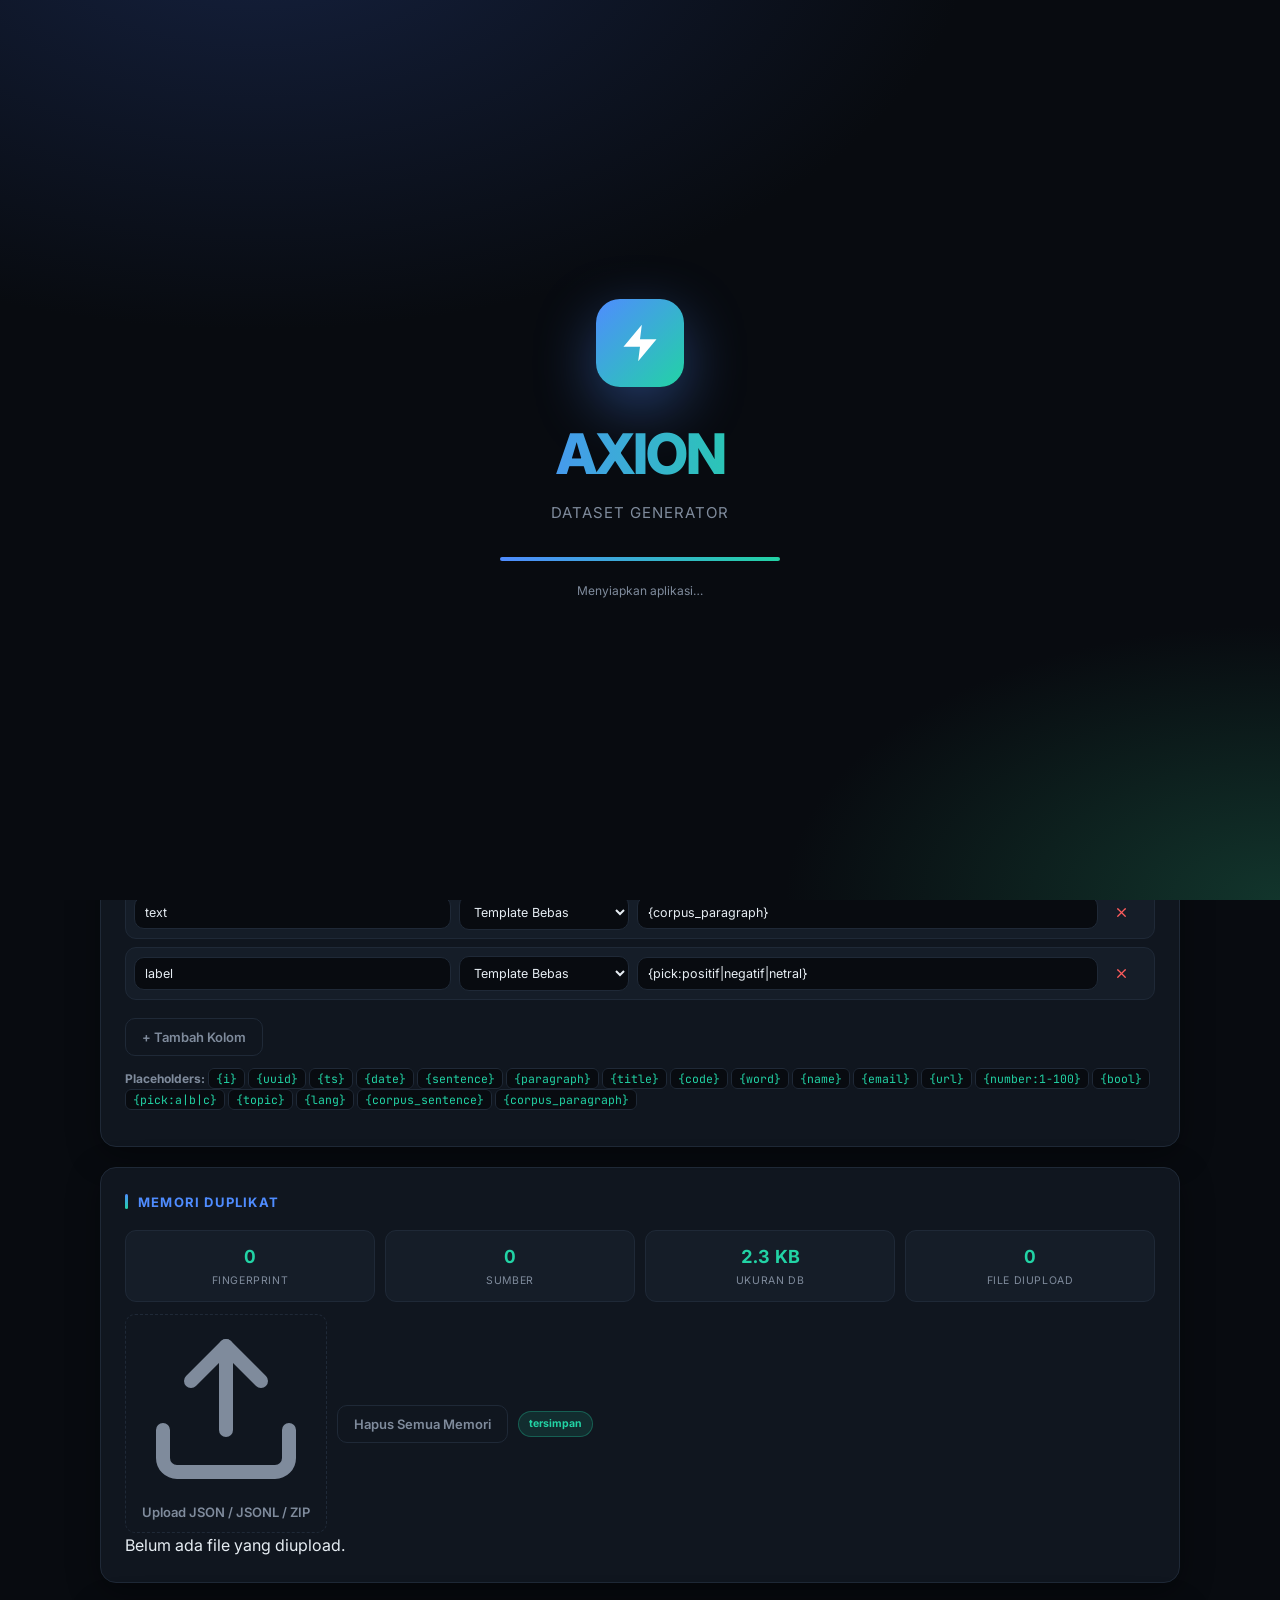
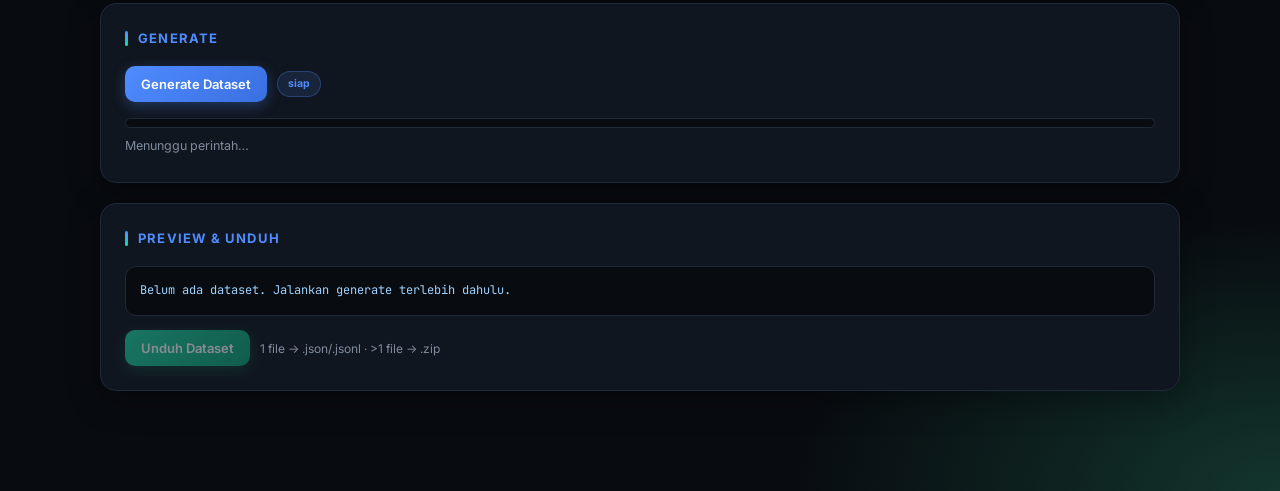
==== index.html @ d1ab3738 "Add AXION Dataset Generator projects" ====
<!DOCTYPE html>
<html lang="id" data-theme="dark">
<head>
<meta charset="UTF-8">
<meta name="viewport" content="width=device-width, initial-scale=1">
<title>AXION Dataset Generator</title>
<link rel="preconnect" href="https://fonts.googleapis.com">
<link rel="preconnect" href="https://fonts.gstatic.com" crossorigin>
<link href="https://fonts.googleapis.com/css2?family=Inter:wght@400;500;600;700;800&family=JetBrains+Mono:wght@400;500&display=swap" rel="stylesheet">
<link rel="stylesheet" href="style.css">
</head>
<body>

<div id="splash">
  <div class="splash-content">
    <div class="splash-logo">
      <svg viewBox="0 0 24 24"><polygon points="13 2 3 14 12 14 11 22 21 10 12 10 13 2"/></svg>
    </div>
    <h1>AXION</h1>
    <p data-i18n="splash.sub">Dataset Generator</p>
    <div class="splash-progress"><div class="splash-bar"></div></div>
    <small data-i18n="splash.hint">Menyiapkan aplikasi…</small>
  </div>
</div>

<header class="topbar">
  <div class="brand">
    <div class="brand-logo">
      <svg viewBox="0 0 24 24"><polygon points="13 2 3 14 12 14 11 22 21 10 12 10 13 2"/></svg>
    </div>
    <div>
      <h1>AXION <span>Dataset Generator</span></h1>
      <p data-i18n="brand.sub">v2.0 · Generator Dataset Otomatis</p>
    </div>
  </div>
  <nav class="tabs">
    <button class="tab active" data-view="generator">
      <svg viewBox="0 0 24 24" fill="none" stroke="currentColor" stroke-width="2" stroke-linecap="round" stroke-linejoin="round"><polygon points="13 2 3 14 12 14 11 22 21 10 12 10 13 2"/></svg>
      <span data-i18n="tab.generator">Generator</span>
    </button>
    <button class="tab" data-view="corpus">
      <svg viewBox="0 0 24 24" fill="none" stroke="currentColor" stroke-width="2" stroke-linecap="round" stroke-linejoin="round"><path d="M4 19.5A2.5 2.5 0 0 1 6.5 17H20"/><path d="M6.5 2H20v20H6.5A2.5 2.5 0 0 1 4 19.5v-15A2.5 2.5 0 0 1 6.5 2z"/></svg>
      <span data-i18n="tab.corpus">Corpus</span>
    </button>
    <button class="tab" data-view="templates">
      <svg viewBox="0 0 24 24" fill="none" stroke="currentColor" stroke-width="2" stroke-linecap="round" stroke-linejoin="round"><path d="M14 2H6a2 2 0 0 0-2 2v16a2 2 0 0 0 2 2h12a2 2 0 0 0 2-2V8z"/><polyline points="14 2 14 8 20 8"/></svg>
      <span data-i18n="tab.templates">Templates</span>
    </button>
    <button class="tab" data-view="help">
      <svg viewBox="0 0 24 24" fill="none" stroke="currentColor" stroke-width="2" stroke-linecap="round" stroke-linejoin="round"><circle cx="12" cy="12" r="10"/><path d="M9.09 9a3 3 0 0 1 5.83 1c0 2-3 3-3 3"/><line x1="12" y1="17" x2="12.01" y2="17"/></svg>
      <span data-i18n="tab.help">Panduan</span>
    </button>
  </nav>
  <div class="top-actions">
    <button id="themeBtn" class="icon-btn" title="Toggle theme">
      <svg viewBox="0 0 24 24" fill="none" stroke="currentColor" stroke-width="2" stroke-linecap="round" stroke-linejoin="round"><circle cx="12" cy="12" r="4"/><path d="M12 2v2M12 20v2M4.93 4.93l1.41 1.41M17.66 17.66l1.41 1.41M2 12h2M20 12h2M6.34 17.66l-1.41 1.41M19.07 4.93l-1.41 1.41"/></svg>
    </button>
    <button id="langBtn" class="pill-btn">EN</button>
  </div>
</header>

<main class="wrap">

<!-- ================= GENERATOR ================= -->
<section id="view-generator" class="view active">

  <div class="card">
    <h2 data-i18n="sec.config">Konfigurasi Dataset</h2>
    <div class="grid">
      <label><span data-i18n="f.topic">Topik Dataset</span>
        <select id="topic">
          <option value="code">Code / Pemrograman</option>
          <option value="document">Document / Dokumen</option>
          <option value="article">Article / Artikel</option>
          <option value="conversation">Conversation / Percakapan</option>
          <option value="qa">Q&amp;A / Tanya-Jawab</option>
          <option value="product">Product / Ulasan Produk</option>
          <option value="news">News / Berita</option>
          <option value="tutorial">Tutorial / Panduan</option>
          <option value="general">Umum</option>
        </select>
      </label>
      <label><span data-i18n="f.lang">Bahasa Output</span>
        <select id="lang">
          <option value="id">Indonesia</option>
          <option value="en">English</option>
          <option value="mix">Campuran (ID + EN)</option>
        </select>
      </label>
      <label><span data-i18n="f.source">Sumber Teks</span>
        <select id="sourceMode">
          <option value="synthetic">Sintetis (template)</option>
          <option value="hybrid">Hybrid (korpus + template)</option>
          <option value="corpus">Korpus saja</option>
        </select>
      </label>
      <label><span data-i18n="f.tokens">Target Token (total)</span>
        <input type="number" id="tokens" value="10000" min="100" step="500">
      </label>
      <label><span data-i18n="f.files">Jumlah File</span>
        <input type="number" id="fileCount" value="1" min="1" max="200">
      </label>
      <label><span data-i18n="f.format">Format Output</span>
        <select id="format">
          <option value="jsonl">JSONL (.jsonl)</option>
          <option value="json">JSON Array (.json)</option>
        </select>
      </label>
      <label><span data-i18n="f.prefix">Prefix Nama File</span>
        <input type="text" id="prefix" value="dataset" spellcheck="false">
      </label>
    </div>
  </div>

  <div class="card">
    <h2 data-i18n="sec.mode">Mode Output</h2>
    <div class="mode-switch">
      <button data-mode="fields" class="active" data-i18n="mode.fields">Kolom Kustom</button>
      <button data-mode="label" data-i18n="mode.label">Label JSON Kustom</button>
    </div>
    <div id="labelConfig" hidden>
      <div class="grid">
        <label style="grid-column:1/-1">
          <span data-i18n="f.labelTemplate">Template Label (JSON / JSONL)</span>
          <textarea id="labelTemplate" rows="4" spellcheck="false" placeholder='{"text":""}&#10;atau&#10;{"instruction":"","output":""}&#10;atau&#10;{"messages":[{"role":"user","content":"{sentence}"},{"role":"assistant","content":"{paragraph}"}]}'></textarea>
        </label>
        <label><span data-i18n="f.quantity">Jumlah Entri</span>
          <input type="number" id="labelQuantity" value="100" min="1" max="1000000">
        </label>
      </div>
      <p class="hint" data-i18n="label.hint">Kosongkan nilai string untuk auto-fill. Bisa pakai placeholder: {sentence}, {paragraph}, {title}, {code}, {number:1-100}, {uuid}, dsb.</p>
    </div>
  </div>

  <div class="card">
    <h2 data-i18n="sec.quality">Kontrol Kualitas &amp; Anti-Duplikat</h2>
    <div class="grid">
      <label><span>Near-Duplicate (Hamming)</span><input type="number" id="nearDist" value="4" min="0" max="20"></label>
      <label><span>Min. Unique-Word Ratio</span><input type="number" id="minUniq" value="0.55" min="0.1" max="1" step="0.05"></label>
      <label><span>Max Retry per Record</span><input type="number" id="maxRetry" value="15" min="1" max="100"></label>
      <label><span data-i18n="f.onfail">Kalau gagal unik?</span>
        <select id="onFail"><option value="skip">Lewati</option><option value="accept">Terima</option></select>
      </label>
    </div>
  </div>

  <div class="card" id="fieldsCard">
    <h2 data-i18n="sec.fields">Struktur Kolom (Kustom)</h2>
    <div class="presets">
      <button data-preset="instruction">Instruction</button>
      <button data-preset="chat">Chat</button>
      <button data-preset="doc">Dokumen</button>
      <button data-preset="classify">Klasifikasi</button>
      <button data-preset="qa">Q&amp;A</button>
      <button data-preset="code">Code</button>
      <button data-preset="clear">Kosongkan</button>
    </div>
    <div class="field-head"><span>Nama Kolom</span><span>Tipe</span><span>Template</span><span></span></div>
    <div id="fields"></div>
    <button class="btn-ghost" id="addField" style="margin-top:10px">+ Tambah Kolom</button>
    <p class="hint">
      <b>Placeholders:</b>
      <code class="k">{i}</code> <code class="k">{uuid}</code> <code class="k">{ts}</code> <code class="k">{date}</code>
      <code class="k">{sentence}</code> <code class="k">{paragraph}</code> <code class="k">{title}</code>
      <code class="k">{code}</code> <code class="k">{word}</code> <code class="k">{name}</code>
      <code class="k">{email}</code> <code class="k">{url}</code> <code class="k">{number:1-100}</code>
      <code class="k">{bool}</code> <code class="k">{pick:a|b|c}</code> <code class="k">{topic}</code>
      <code class="k">{lang}</code> <code class="k">{corpus_sentence}</code> <code class="k">{corpus_paragraph}</code>
    </p>
  </div>

  <div class="card">
    <h2 data-i18n="sec.memory">Memori Duplikat</h2>
    <div id="dbWarning" class="warn" style="display:none;margin-bottom:10px">IndexedDB tidak tersedia. Fingerprint hanya bertahan sampai tab ditutup.</div>
    <div class="stats">
      <div class="stat"><b id="memTotal">0</b><span>Fingerprint</span></div>
      <div class="stat"><b id="memSources">0</b><span>Sumber</span></div>
      <div class="stat"><b id="memSize">0 B</b><span>Ukuran DB</span></div>
      <div class="stat"><b id="memUploads">0</b><span>File Diupload</span></div>
    </div>
    <div class="row-btn" style="margin-top:12px">
      <label class="btn-upload">
        <svg viewBox="0 0 24 24" fill="none" stroke="currentColor" stroke-width="2" stroke-linecap="round" stroke-linejoin="round"><path d="M21 15v4a2 2 0 0 1-2 2H5a2 2 0 0 1-2-2v-4"/><polyline points="17 8 12 3 7 8"/><line x1="12" y1="3" x2="12" y2="15"/></svg>
        <span data-i18n="btn.uploadMem">Upload JSON / JSONL / ZIP</span>
        <input type="file" id="uploadInput" accept=".json,.jsonl,.zip" multiple hidden>
      </label>
      <button class="btn-ghost" id="clearMemBtn" data-i18n="btn.clearMem">Hapus Semua Memori</button>
      <span class="badge" id="memBadge">memuat…</span>
    </div>
    <div id="uploadLog">Belum ada file yang diupload.</div>
  </div>

  <div class="card">
    <h2 data-i18n="sec.generate">Generate</h2>
    <div class="row-btn">
      <button class="btn-primary" id="generateBtn" data-i18n="btn.generate">Generate Dataset</button>
      <span class="badge" id="recBadge">siap</span>
    </div>
    <div class="progress"><div id="bar"></div></div>
    <div id="status">Menunggu perintah…</div>
    <div class="stats" id="stats" style="display:none">
      <div class="stat"><b id="sFiles">0</b><span>File</span></div>
      <div class="stat"><b id="sRecords">0</b><span>Record Unik</span></div>
      <div class="stat"><b id="sTokens">0</b><span>~Token</span></div>
      <div class="stat"><b id="sSize">0</b><span>Ukuran</span></div>
      <div class="stat"><b id="sDup">0</b><span>Duplikat</span></div>
      <div class="stat"><b id="sQuality">—</b><span>Kualitas</span></div>
    </div>
  </div>

  <div class="card">
    <h2 data-i18n="sec.preview">Preview &amp; Unduh</h2>
    <pre id="preview">Belum ada dataset. Jalankan generate terlebih dahulu.</pre>
    <div class="row-btn">
      <button class="btn-success" id="downloadBtn" disabled data-i18n="btn.download">Unduh Dataset</button>
      <span class="hint" id="dlHint" style="margin:0">1 file → .json/.jsonl · &gt;1 file → .zip</span>
    </div>
  </div>

</section>

<!-- ================= CORPUS ================= -->
<section id="view-corpus" class="view" hidden>

  <div class="card">
    <h2 data-i18n="sec.corpusRelease">Corpus dari GitHub Releases</h2>
    <p class="hint" style="margin-top:0">Sumber: <code class="k">github.com/azrielspace852-wq/corpus/releases</code>. Pola: <code class="k">corpus-&lt;lang&gt;-&lt;id&gt;</code></p>
    <div class="row-btn" style="margin-top:10px">
      <button class="btn-ghost" id="refreshCorpusBtn" data-i18n="btn.refresh">Refresh</button>
      <button class="btn-primary" id="loadAllCorpusBtn" data-i18n="btn.loadAll">Load Semua</button>
      <span class="badge" id="releaseBadge">memuat…</span>
    </div>
    <div id="corpusLog" class="log-box" style="display:none"></div>
  </div>

  <div class="card">
    <h2 data-i18n="sec.corpusStored">Corpus Tersimpan</h2>
    <div class="stats">
      <div class="stat"><b id="cTotal">0</b><span>Corpus</span></div>
      <div class="stat"><b id="cTexts">0</b><span>Total Teks</span></div>
      <div class="stat"><b id="cLangs">0</b><span>Bahasa</span></div>
    </div>
    <div class="row-btn" style="margin-top:12px">
      <button class="btn-ghost" id="clearAllCorpusBtn" data-i18n="btn.clearAllCorpus">Hapus Semua Corpus</button>
    </div>
    <div id="corpusStoredGrid" class="corpus-grid" style="margin-top:14px"></div>
  </div>

  <div class="card">
    <h2 data-i18n="sec.corpusUpload">Upload Corpus Manual (Multi-File)</h2>
    <div class="row-btn">
      <label class="btn-upload">
        <svg viewBox="0 0 24 24" fill="none" stroke="currentColor" stroke-width="2" stroke-linecap="round" stroke-linejoin="round"><path d="M21 15v4a2 2 0 0 1-2 2H5a2 2 0 0 1-2-2v-4"/><polyline points="17 8 12 3 7 8"/><line x1="12" y1="3" x2="12" y2="15"/></svg>
        <span data-i18n="btn.pickFiles">Pilih File (.json / .jsonl / .zip / .txt)</span>
        <input type="file" id="corpusUpload" accept=".json,.jsonl,.zip,.txt" multiple hidden>
      </label>
    </div>
    <div class="grid" style="margin-top:12px">
      <label><span data-i18n="f.corpusLang">Bahasa (untuk .txt)</span>
        <select id="corpusUploadLang"><option value="id">Indonesia (id)</option><option value="en">English (en)</option></select>
      </label>
    </div>
  </div>

</section>

<!-- ================= TEMPLATES ================= -->
<section id="view-templates" class="view" hidden>

  <div class="card">
    <h2 data-i18n="sec.tplRelease">Template dari GitHub Releases</h2>
    <p class="hint" style="margin-top:0">Pola: <code class="k">template-&lt;lang&gt;-&lt;id&gt;</code>. Setiap baris dalam file adalah satu template.</p>
    <div class="row-btn" style="margin-top:10px">
      <button class="btn-ghost" id="refreshTplBtn" data-i18n="btn.refresh">Refresh</button>
      <button class="btn-primary" id="loadAllTplBtn" data-i18n="btn.loadAll">Load Semua</button>
      <span class="badge" id="tplReleaseBadge">memuat…</span>
    </div>
    <div id="tplLog" class="log-box" style="display:none"></div>
  </div>

  <div class="card">
    <h2 data-i18n="sec.tplStored">Template Tersimpan</h2>
    <div class="stats">
      <div class="stat"><b id="tTotal">0</b><span>Bundle</span></div>
      <div class="stat"><b id="tLines">0</b><span>Total Baris</span></div>
      <div class="stat"><b id="tLangs">0</b><span>Bahasa</span></div>
    </div>
    <div class="row-btn" style="margin-top:12px">
      <button class="btn-ghost" id="clearAllTplBtn" data-i18n="btn.clearAllTpl">Hapus Semua Template</button>
    </div>
    <div id="tplStoredGrid" class="corpus-grid" style="margin-top:14px"></div>
  </div>

  <div class="card">
    <h2 data-i18n="sec.tplUpload">Upload Template Manual (Multi-File)</h2>
    <div class="row-btn">
      <label class="btn-upload">
        <svg viewBox="0 0 24 24" fill="none" stroke="currentColor" stroke-width="2" stroke-linecap="round" stroke-linejoin="round"><path d="M21 15v4a2 2 0 0 1-2 2H5a2 2 0 0 1-2-2v-4"/><polyline points="17 8 12 3 7 8"/><line x1="12" y1="3" x2="12" y2="15"/></svg>
        <span data-i18n="btn.pickTplFiles">Pilih File (.txt / .json / .jsonl / .zip)</span>
        <input type="file" id="tplUpload" accept=".txt,.json,.jsonl,.zip" multiple hidden>
      </label>
    </div>
    <div class="grid" style="margin-top:12px">
      <label><span data-i18n="f.tplLang">Bahasa (untuk file tanpa info)</span>
        <select id="tplUploadLang"><option value="id">Indonesia (id)</option><option value="en">English (en)</option></select>
      </label>
    </div>
  </div>

  <div class="card">
    <h2 data-i18n="sec.tplCustom">Template Tambahan (Manual / Quick Edit)</h2>
    <p class="hint" style="margin-top:0">Satu template per baris. Mendukung placeholder yang sama. Contoh: <code class="k">{Noun} ini {verb} {noun} dengan cara yang {adj}.</code></p>
    <textarea id="customTemplates" rows="8" placeholder="Tulis template tambahan di sini, satu per baris…"></textarea>
    <div class="row-btn" style="margin-top:10px">
      <button class="btn-primary" id="applyTemplatesBtn" data-i18n="btn.applyTpl">Simpan &amp; Aktifkan</button>
      <label class="btn-upload">
        <svg viewBox="0 0 24 24" fill="none" stroke="currentColor" stroke-width="2" stroke-linecap="round" stroke-linejoin="round"><path d="M21 15v4a2 2 0 0 1-2 2H5a2 2 0 0 1-2-2v-4"/><polyline points="17 8 12 3 7 8"/><line x1="12" y1="3" x2="12" y2="15"/></svg>
        <span data-i18n="btn.importTxt">Impor dari .txt</span>
        <input type="file" id="templateUpload" accept=".txt" hidden>
      </label>
      <button class="btn-ghost" id="clearTemplatesBtn" data-i18n="btn.clear">Kosongkan</button>
      <span class="badge" id="tplBadge">0 aktif</span>
    </div>
  </div>

</section>

<!-- ================= HELP ================= -->
<section id="view-help" class="view" hidden>
  <div class="card">
    <h2 data-i18n="help.title">Panduan Lengkap</h2>
    <div class="help-content">

      <h3>1. Generator</h3>
      <p><b>Konfigurasi Dataset</b> — pilih topik, bahasa output, sumber teks, target token, jumlah file, format (JSON/JSONL), dan prefix nama file.</p>
      <p><b>Sumber Teks</b> — <i>Sintetis</i> memakai template bawaan. <i>Hybrid</i> menggabungkan korpus + template. <i>Korpus saja</i> murni dari korpus yang sudah dimuat.</p>

      <h3>2. Mode Output</h3>
      <p><b>Kolom Kustom</b> — bangun struktur JSON via field builder. Tersedia presets (Instruction, Chat, Dokumen, Klasifikasi, Q&amp;A, Code). Setiap field mendukung tipe nilai dan template placeholder.</p>
      <p><b>Label JSON Kustom</b> — tulis sendiri template JSON/JSONL, lalu isi <b>Jumlah Entri</b>. Kosongkan nilai string (<code>""</code>) untuk auto-fill berdasarkan nama key. Contoh:</p>
      <pre class="code-block">{"text":""}
{"instruction":"","output":""}
{"messages":[{"role":"user","content":"{sentence}"},{"role":"assistant","content":"{paragraph}"}]}</pre>
      <p>Anda juga bisa menyisipkan placeholder seperti <code>{sentence}</code>, <code>{paragraph}</code>, <code>{title}</code>, <code>{code}</code>, <code>{number:1-100}</code>, <code>{uuid}</code>, <code>{date}</code>, dsb.</p>

      <h3>3. Kontrol Kualitas</h3>
      <p><b>Near-Duplicate</b> — ambang jarak Hamming (0–20). Semakin besar = semakin longgar pengecekan duplikat.</p>
      <p><b>Min. Unique-Word Ratio</b> — rasio minimal kata unik per teks. Teks di bawah ambang akan ditolak.</p>
      <p><b>Max Retry</b> — batas percobaan membuat record unik sebelum menyerah.</p>

      <h3>4. Struktur Kolom (Field Builder)</h3>
      <p>Setiap baris = satu kolom di output. Kolom <i>Nama Kolom</i> menentukan key JSON. Kolom <i>Tipe</i> menentukan generator nilai otomatis. Kolom <i>Template</i> opsional — jika diisi, nilainya dirender dari template.</p>
      <p>Jika nama kolom dikenali (id, uuid, email, url, question, answer, label, dst.), tipe <code>auto</code> akan otomatis menyesuaikan.</p>

      <h3>5. Memori Duplikat</h3>
      <p>Upload file JSON/JSONL/ZIP untuk diambil fingerprint-nya. Fingerprint disimpan di IndexedDB agar bertahan antar sesi. Semua generate berikutnya akan menghindari fingerprint ini.</p>

      <h3>6. Corpus Library</h3>
      <p><b>Dari GitHub Releases</b> — fetch otomatis asset dengan pola <code>corpus-&lt;lang&gt;-&lt;id&gt;</code>. Klik Load untuk mengunduh &amp; simpan ke perangkat.</p>
      <p><b>Upload Manual</b> — pilih <b>banyak file sekaligus</b>. Mendukung .json, .jsonl, .zip, .txt.</p>

      <h3>7. Template Library</h3>
      <p>Konsep sama dengan Corpus, tapi pola filenya <code>template-&lt;lang&gt;-&lt;id&gt;</code> dan isinya satu template per baris. Template aktif akan dipakai sebagai basis kalimat sintetis.</p>
      <p><b>Import Manual</b> — pilih banyak file .txt/.json/.jsonl/.zip. Baris yang dibaca akan digabung dengan template yang sudah ada.</p>

      <h3>8. Download</h3>
      <p>Jika hanya 1 file, hasil diunduh langsung (JSON atau JSONL). Jika &gt;1 file, otomatis dikemas menjadi ZIP.</p>

      <h3>9. Tema &amp; Bahasa</h3>
      <p>Klik tombol ☀/☾ di kanan atas untuk beralih Dark / Light. Klik tombol ID / EN untuk beralih bahasa antarmuka.</p>

      <h3>10. Placeholder Reference</h3>
      <div class="ph-grid">
        <code>{i}</code><code>{uuid}</code><code>{ts}</code><code>{date}</code>
        <code>{sentence}</code><code>{paragraph}</code><code>{title}</code><code>{code}</code>
        <code>{word}</code><code>{name}</code><code>{email}</code><code>{url}</code>
        <code>{number:1-100}</code><code>{bool}</code><code>{pick:a|b|c}</code><code>{topic}</code>
        <code>{lang}</code><code>{corpus_sentence}</code><code>{corpus_paragraph}</code>
      </div>

    </div>
  </div>
</section>

</main>

<script src="script.js"></script>
</body>
</html>
---- style.css ----
:root[data-theme="dark"]{
  --bg:#080b10;
  --bg-grad:radial-gradient(1200px 700px at 20% -10%,#15213f 0%,transparent 60%),
            radial-gradient(900px 500px at 100% 100%,#12352c 0%,transparent 55%);
  --card:#10161f; --card2:#151d28; --border:#1f2937; --border-soft:#182130;
  --text:#e6edf3; --muted:#7f8b9c; --accent:#4f8cff; --accent2:#22d3a5;
  --danger:#ff5c5c; --warn:#f0b429;
  --shadow:0 8px 32px rgba(0,0,0,.35);
  --input-bg:#080b10;
  --preview:#9fd3ff;
}
:root[data-theme="light"]{
  --bg:#f5f8fc;
  --bg-grad:radial-gradient(1200px 700px at 20% -10%,#dfe9ff 0%,transparent 60%),
            radial-gradient(900px 500px at 100% 100%,#d5f2e8 0%,transparent 55%);
  --card:#ffffff; --card2:#f7f9fc; --border:#e3e9f1; --border-soft:#eef2f8;
  --text:#1a2430; --muted:#5e6b7c; --accent:#2563eb; --accent2:#0ea87c;
  --danger:#dc2626; --warn:#d97706;
  --shadow:0 6px 24px rgba(24,40,70,.08);
  --input-bg:#f9fbfd;
  --preview:#1e63b0;
}
*{box-sizing:border-box}
html{scroll-behavior:smooth}
body{
  margin:0;background:var(--bg-grad),var(--bg);color:var(--text);
  font-family:'Inter',system-ui,-apple-system,sans-serif;line-height:1.55;
  padding:0 0 80px;min-height:100vh;-webkit-font-smoothing:antialiased;
  transition:background .3s,color .3s;
}
.mono,code.k,pre,textarea{font-family:'JetBrains Mono','Consolas',monospace}
.wrap{max-width:1120px;margin:0 auto;padding:24px 20px 0}

/* Splash */
#splash{
  position:fixed;inset:0;z-index:9999;
  background:var(--bg-grad),var(--bg);
  display:flex;align-items:center;justify-content:center;
  transition:opacity .5s ease, visibility .5s ease;
}
#splash.hide{opacity:0;visibility:hidden;pointer-events:none}
.splash-content{text-align:center;animation:fadeUp .8s ease}
.splash-logo{
  width:88px;height:88px;margin:0 auto 24px;border-radius:24px;
  background:linear-gradient(135deg,#4f8cff,#22d3a5);
  display:flex;align-items:center;justify-content:center;
  box-shadow:0 20px 60px rgba(79,140,255,.4);
  animation:floaty 2.6s ease-in-out infinite;
}
.splash-logo svg{width:44px;height:44px;fill:#fff}
.splash-content h1{
  margin:0;font-size:56px;font-weight:800;letter-spacing:-2px;
  background:linear-gradient(90deg,#4f8cff,#22d3a5);
  -webkit-background-clip:text;background-clip:text;color:transparent;
}
.splash-content p{margin:4px 0 32px;color:var(--muted);font-size:15px;letter-spacing:1px;text-transform:uppercase}
.splash-progress{
  width:280px;height:4px;margin:0 auto 16px;background:rgba(255,255,255,.08);
  border-radius:99px;overflow:hidden;
}
.splash-bar{
  height:100%;width:0%;background:linear-gradient(90deg,#4f8cff,#22d3a5);
  animation:fillBar 5s cubic-bezier(.4,0,.2,1) forwards;
}
.splash-content small{color:var(--muted);font-size:12px}
@keyframes fillBar{to{width:100%}}
@keyframes floaty{50%{transform:translateY(-6px)}}
@keyframes fadeUp{from{opacity:0;transform:translateY(12px)}to{opacity:1;transform:none}}

/* Topbar */
.topbar{
  display:flex;align-items:center;gap:20px;flex-wrap:wrap;
  padding:16px 20px;background:var(--card);border-bottom:1px solid var(--border);
  position:sticky;top:0;z-index:100;backdrop-filter:blur(12px);
  box-shadow:0 1px 0 rgba(255,255,255,.02);
}
.brand{display:flex;align-items:center;gap:12px;min-width:0;flex-shrink:0}
.brand-logo{
  width:40px;height:40px;border-radius:11px;flex-shrink:0;
  background:linear-gradient(135deg,#4f8cff,#22d3a5);
  display:flex;align-items:center;justify-content:center;
  box-shadow:0 6px 20px rgba(79,140,255,.3);
}
.brand-logo svg{width:20px;height:20px;fill:#fff}
.brand h1{margin:0;font-size:16px;font-weight:800;letter-spacing:-.3px}
.brand h1 span{background:linear-gradient(90deg,#4f8cff,#22d3a5);-webkit-background-clip:text;background-clip:text;color:transparent}
.brand p{margin:1px 0 0;font-size:11px;color:var(--muted);letter-spacing:.3px}
.tabs{display:flex;gap:4px;background:var(--card2);border:1px solid var(--border);border-radius:11px;padding:4px;flex:1;max-width:540px;margin:0 auto}
.tab{
  flex:1;display:flex;align-items:center;justify-content:center;gap:7px;
  background:transparent;border:none;color:var(--muted);padding:9px 12px;
  border-radius:8px;font-size:12.5px;font-weight:600;cursor:pointer;font-family:inherit;
  transition:.15s;white-space:nowrap;
}
.tab svg{width:14px;height:14px}
.tab.active{background:var(--card);color:var(--text);box-shadow:0 2px 8px rgba(0,0,0,.25)}
.tab:hover:not(.active){color:var(--text)}
.top-actions{display:flex;gap:8px;align-items:center;flex-shrink:0}
.icon-btn{
  width:38px;height:38px;padding:0;background:var(--card2);border:1px solid var(--border);
  border-radius:10px;cursor:pointer;color:var(--muted);display:flex;align-items:center;justify-content:center;
  transition:.15s;font-family:inherit;
}
.icon-btn:hover{color:var(--accent);border-color:var(--accent)}
.icon-btn svg{width:17px;height:17px}
.pill-btn{
  padding:8px 15px;background:var(--card2);border:1px solid var(--border);
  border-radius:10px;color:var(--muted);font-weight:700;font-size:12px;cursor:pointer;
  font-family:inherit;letter-spacing:.5px;transition:.15s;
}
.pill-btn:hover{color:var(--accent);border-color:var(--accent)}

/* Views & Cards */
.view{display:none;animation:fadeIn .25s ease}
.view.active{display:block}
@keyframes fadeIn{from{opacity:0;transform:translateY(6px)}to{opacity:1;transform:none}}
.card{
  background:var(--card);border:1px solid var(--border);border-radius:16px;
  padding:24px;margin-bottom:20px;box-shadow:var(--shadow);
}
.card h2{
  margin:0 0 18px;font-size:13px;font-weight:700;text-transform:uppercase;
  letter-spacing:1.2px;color:var(--accent);display:flex;align-items:center;gap:10px;
}
.card h2::before{content:'';width:3px;height:15px;border-radius:2px;background:linear-gradient(180deg,var(--accent),var(--accent2))}

/* Layout */
.grid{display:grid;grid-template-columns:repeat(auto-fit,minmax(200px,1fr));gap:14px}
.row-btn{display:flex;gap:10px;flex-wrap:wrap;align-items:center}
label{display:flex;flex-direction:column;gap:6px;font-size:12px;color:var(--muted);font-weight:600}
label>span{display:block}

/* Inputs */
input,select,textarea{
  background:var(--input-bg);border:1px solid var(--border);color:var(--text);
  padding:10px 13px;border-radius:10px;font-size:13.5px;font-family:inherit;
  outline:none;transition:.15s;width:100%;
}
textarea{font-family:'JetBrains Mono','Consolas',monospace;font-size:12.5px;resize:vertical;min-height:90px;line-height:1.6}
input:focus,select:focus,textarea:focus{border-color:var(--accent);box-shadow:0 0 0 3px rgba(79,140,255,.15)}

/* Buttons */
button{
  cursor:pointer;border:none;border-radius:10px;padding:10px 16px;font-size:13px;
  font-weight:600;font-family:inherit;transition:.15s;color:#fff;background:var(--card2);
  display:inline-flex;align-items:center;gap:8px;justify-content:center;
}
button:hover:not(:disabled){filter:brightness(1.12)}
button:disabled{opacity:.5;cursor:not-allowed}
button svg{width:15px;height:15px}
.btn-primary{background:linear-gradient(135deg,#4f8cff,#3a6fe0);box-shadow:0 4px 14px rgba(79,140,255,.3)}
.btn-success{background:linear-gradient(135deg,#22d3a5,#12a37b);box-shadow:0 4px 14px rgba(34,211,165,.25)}
.btn-ghost{background:transparent;border:1px solid var(--border);color:var(--muted)}
.btn-ghost:hover:not(:disabled){color:var(--text);border-color:var(--accent)}
.btn-upload{
  display:inline-flex;align-items:center;gap:9px;cursor:pointer;padding:10px 16px;
  border-radius:10px;font-size:13px;font-weight:600;background:transparent;
  border:1px dashed var(--border);color:var(--muted);transition:.15s;
}
.btn-upload:hover{color:var(--accent);border-color:var(--accent);background:rgba(79,140,255,.05)}

/* Badges */
.badge{display:inline-flex;align-items:center;gap:5px;font-size:10.5px;padding:4px 10px;border-radius:99px;
  background:rgba(79,140,255,.12);color:var(--accent);border:1px solid rgba(79,140,255,.3);font-weight:700}
.badge.ok{background:rgba(34,211,165,.12);color:var(--accent2);border-color:rgba(34,211,165,.3)}
.badge.warn{background:rgba(240,180,41,.12);color:var(--warn);border-color:rgba(240,180,41,.3)}
.badge.danger{background:rgba(255,92,92,.12);color:var(--danger);border-color:rgba(255,92,92,.3)}

/* Hints */
.hint{font-size:12px;color:var(--muted);margin-top:12px;line-height:1.75}
.hint code,.code-block{background:var(--input-bg);border:1px solid var(--border);border-radius:6px}
.hint code{padding:2px 7px;color:var(--accent2);font-size:11.5px}
.code-block{padding:14px;font-size:12px;color:var(--preview);overflow:auto;white-space:pre;line-height:1.65;margin:10px 0}
.warn{color:var(--warn);font-size:12px}

/* Presets */
.presets{display:flex;flex-wrap:wrap;gap:8px;margin-bottom:18px}
.presets button{font-size:11.5px;padding:7px 13px;background:var(--card2);border:1px solid var(--border);color:var(--muted)}
.presets button:hover{color:var(--accent);border-color:var(--accent)}

/* Field builder */
.field-head,.field-row{display:grid;grid-template-columns:1.1fr 170px 1.6fr 40px;gap:8px;align-items:center}
.field-head{font-size:10.5px;text-transform:uppercase;letter-spacing:.7px;color:var(--muted);padding:0 10px 8px;font-weight:700}
.field-row{
  background:var(--card2);border:1px solid var(--border);border-radius:11px;
  padding:8px;margin-bottom:8px;
}
.field-row input,.field-row select{padding:8px 10px;font-size:12.5px}
.btn-icon{
  width:32px;height:32px;padding:0;background:transparent;border:1px solid transparent;
  color:var(--danger);border-radius:8px;display:inline-flex;align-items:center;justify-content:center;
}
.btn-icon:hover{background:rgba(255,92,92,.12)}

/* Mode switch */
.mode-switch{display:inline-flex;gap:4px;background:var(--card2);border:1px solid var(--border);border-radius:11px;padding:4px;margin-bottom:16px}
.mode-switch button{background:transparent;color:var(--muted);padding:8px 16px;border-radius:8px;font-size:12.5px;font-weight:600}
.mode-switch button.active{background:var(--card);color:var(--text);box-shadow:0 2px 6px rgba(0,0,0,.2)}

/* Stats */
.stats{display:grid;grid-template-columns:repeat(auto-fit,minmax(120px,1fr));gap:10px;margin-top:14px}
.stat{background:var(--card2);border:1px solid var(--border);border-radius:11px;padding:12px;text-align:center}
.stat b{display:block;font-size:18px;color:var(--accent2);font-variant-numeric:tabular-nums;font-weight:700}
.stat span{font-size:10.5px;color:var(--muted);text-transform:uppercase;letter-spacing:.6px;margin-top:2px;display:block}

/* Progress */
.progress{height:10px;background:var(--input-bg);border-radius:99px;overflow:hidden;margin:16px 0 8px;border:1px solid var(--border)}
.progress>div{height:100%;width:0%;background:linear-gradient(90deg,#4f8cff,#22d3a5);transition:width .25s ease}
#status{font-size:12.5px;color:var(--muted);min-height:22px;font-variant-numeric:tabular-nums}

/* Preview */
pre#preview{
  background:var(--input-bg);border:1px solid var(--border);border-radius:11px;padding:14px;
  max-height:340px;overflow:auto;font-size:12px;font-family:'JetBrains Mono',monospace;
  color:var(--preview);white-space:pre-wrap;word-break:break-word;margin:0 0 14px;line-height:1.65;
}

/* Log box */
.log-box{
  max-height:140px;overflow:auto;background:var(--input-bg);border:1px solid var(--border);
  border-radius:9px;padding:11px;font-family:'JetBrains Mono',monospace;font-size:11.5px;
  margin-top:12px;color:var(--muted);white-space:pre-wrap;line-height:1.65;
}

/* Corpus grid */
.corpus-grid{display:grid;grid-template-columns:repeat(auto-fill,minmax(240px,1fr));gap:12px}
.corpus-card{
  background:var(--card2);border:1px solid var(--border);border-radius:12px;padding:14px;
  display:flex;flex-direction:column;gap:10px;transition:.15s;
}
.corpus-card:hover{border-color:var(--accent)}
.corpus-card.loaded{border-color:rgba(34,211,165,.4);background:rgba(34,211,165,.04)}
.corpus-head{display:flex;gap:11px;align-items:flex-start}
.cicon{
  width:36px;height:36px;border-radius:10px;background:var(--input-bg);border:1px solid var(--border);
  display:flex;align-items:center;justify-content:center;flex-shrink:0;color:var(--accent);
}
.cicon svg{width:17px;height:17px}
.corpus-name{font-size:13px;font-weight:700;word-break:break-all;line-height:1.35}
.corpus-meta{display:flex;flex-wrap:wrap;gap:5px;margin-top:6px}
.corpus-body{font-size:11.5px;color:var(--muted);min-height:16px}
.corpus-actions{display:flex;gap:7px;flex-wrap:wrap}
.corpus-actions button{flex:1;min-width:0;font-size:12px;padding:8px 10px}
.tag{font-size:10px;padding:2px 8px;border-radius:99px;background:var(--card);color:var(--muted);border:1px solid var(--border);font-weight:600}
.empty-state{text-align:center;padding:44px 20px;color:var(--muted);font-size:13px;border:1px dashed var(--border);border-radius:12px;grid-column:1/-1}
.empty-state svg{width:40px;height:40px;margin-bottom:10px;opacity:.4}
.spin{animation:spin 1s linear infinite}
@keyframes spin{to{transform:rotate(360deg)}}

/* Help content */
.help-content{font-size:14px;line-height:1.75;color:var(--text)}
.help-content h3{margin:24px 0 10px;font-size:15px;color:var(--accent);font-weight:700}
.help-content h3:first-child{margin-top:0}
.help-content p{margin:0 0 12px;color:var(--text)}
.help-content p b{color:var(--text);font-weight:700}
.help-content code{
  background:var(--input-bg);border:1px solid var(--border);padding:2px 7px;border-radius:5px;
  color:var(--accent2);font-family:'JetBrains Mono',monospace;font-size:12px;
}
.ph-grid{display:grid;grid-template-columns:repeat(auto-fill,minmax(150px,1fr));gap:8px;margin-top:12px}
.ph-grid code{
  background:var(--input-bg);border:1px solid var(--border);padding:8px 10px;border-radius:7px;
  color:var(--accent2);font-size:12px;text-align:center;
}

/* Responsive */
@media(max-width:760px){
  .topbar{padding:12px 14px;gap:12px}
  .brand h1{font-size:14px}
  .tabs{order:3;width:100%;max-width:none;margin:0}
  .tab span{display:none}
  .tab svg{width:18px;height:18px}
  .field-head{display:none}
  .field-row{grid-template-columns:1fr 1fr;gap:6px}
  .field-row .f-tpl{grid-column:1/-1}
  .field-row .f-del{grid-column:2;justify-self:end}
  .wrap{padding:16px 14px 0}
  .card{padding:18px;border-radius:12px}
}
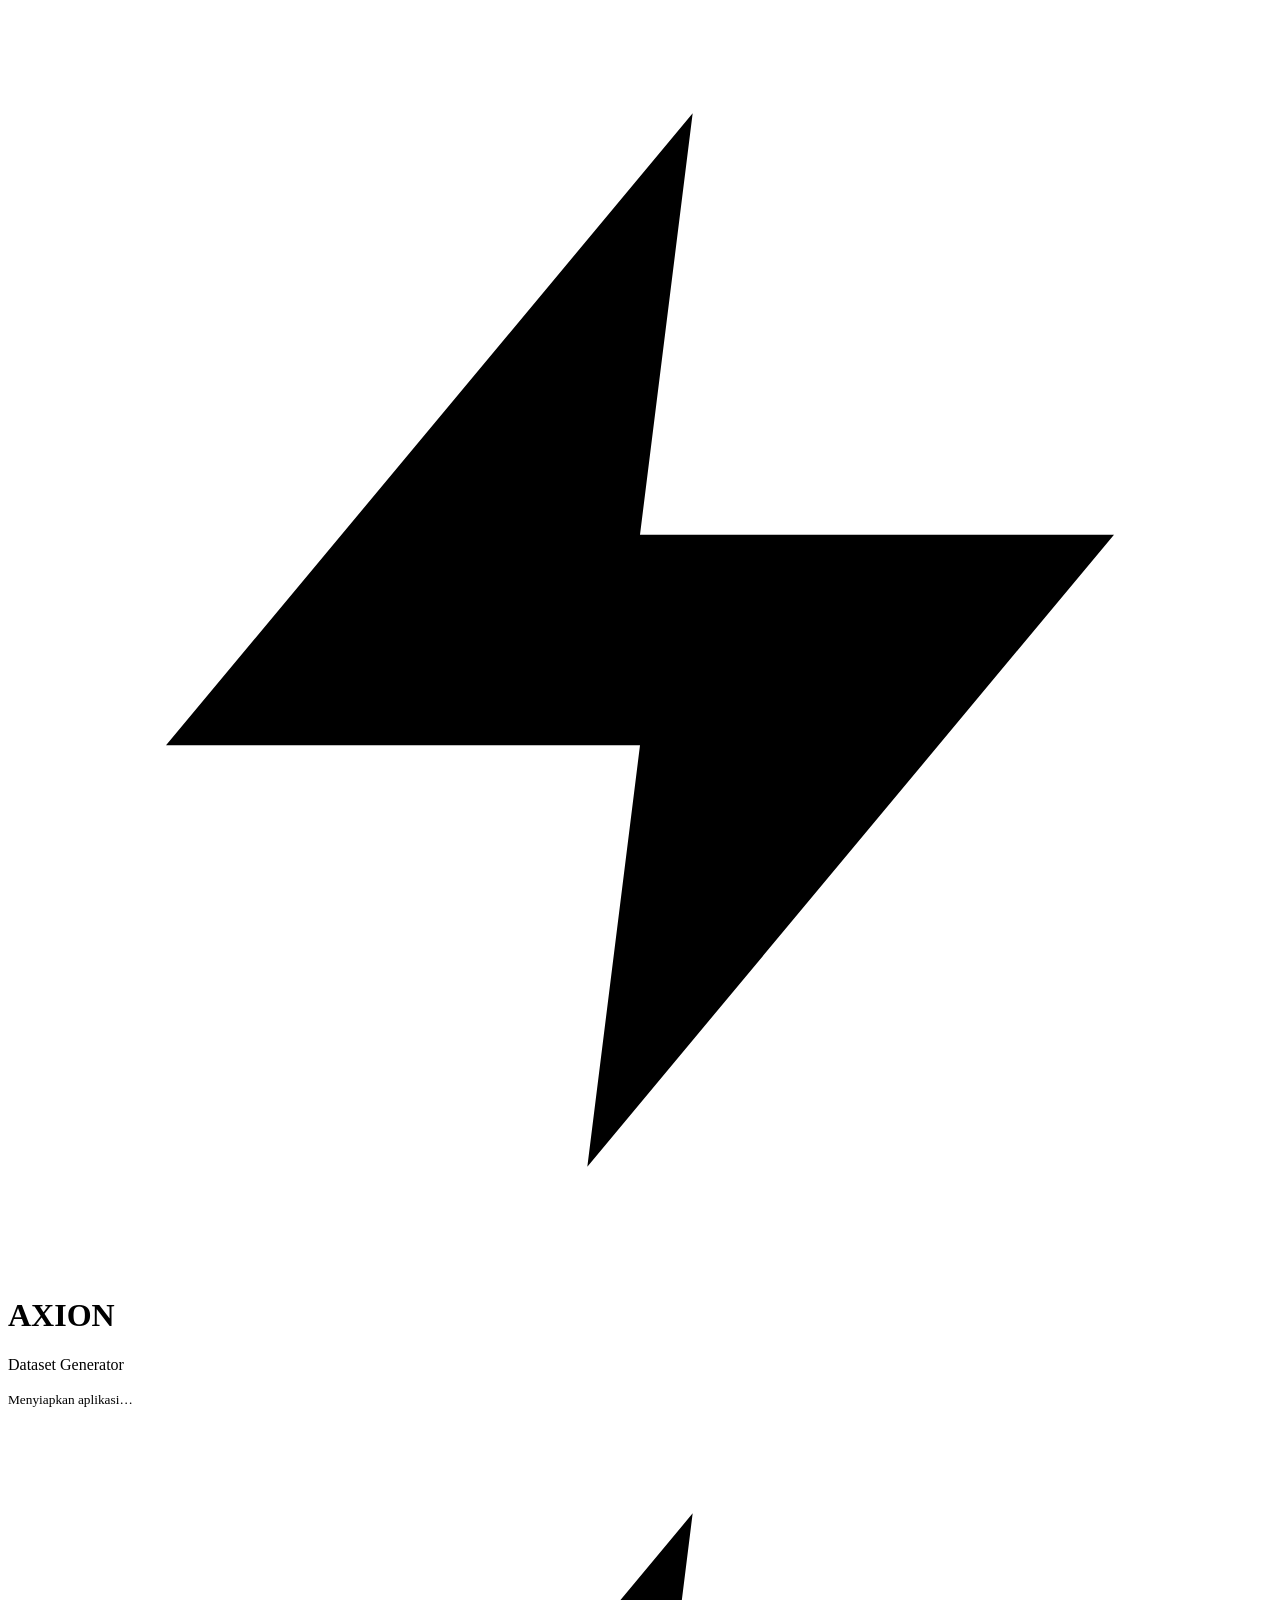
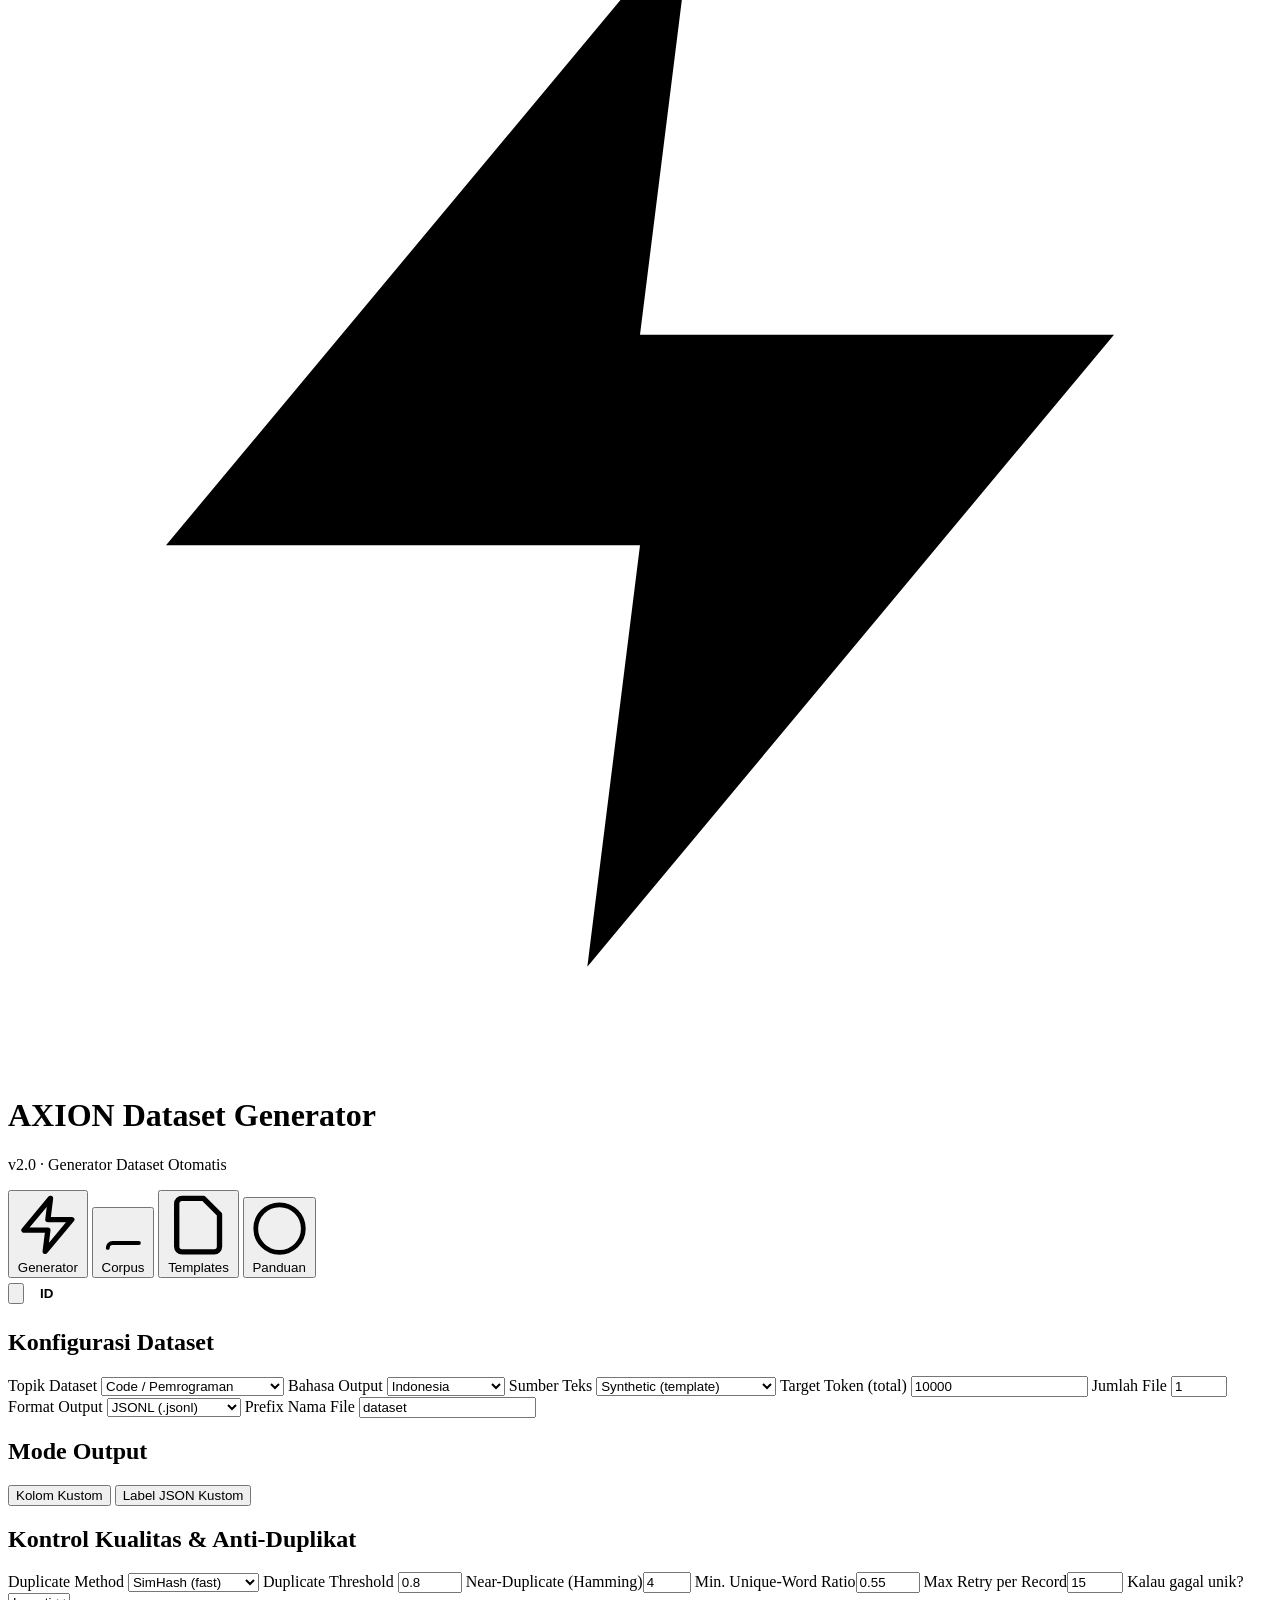
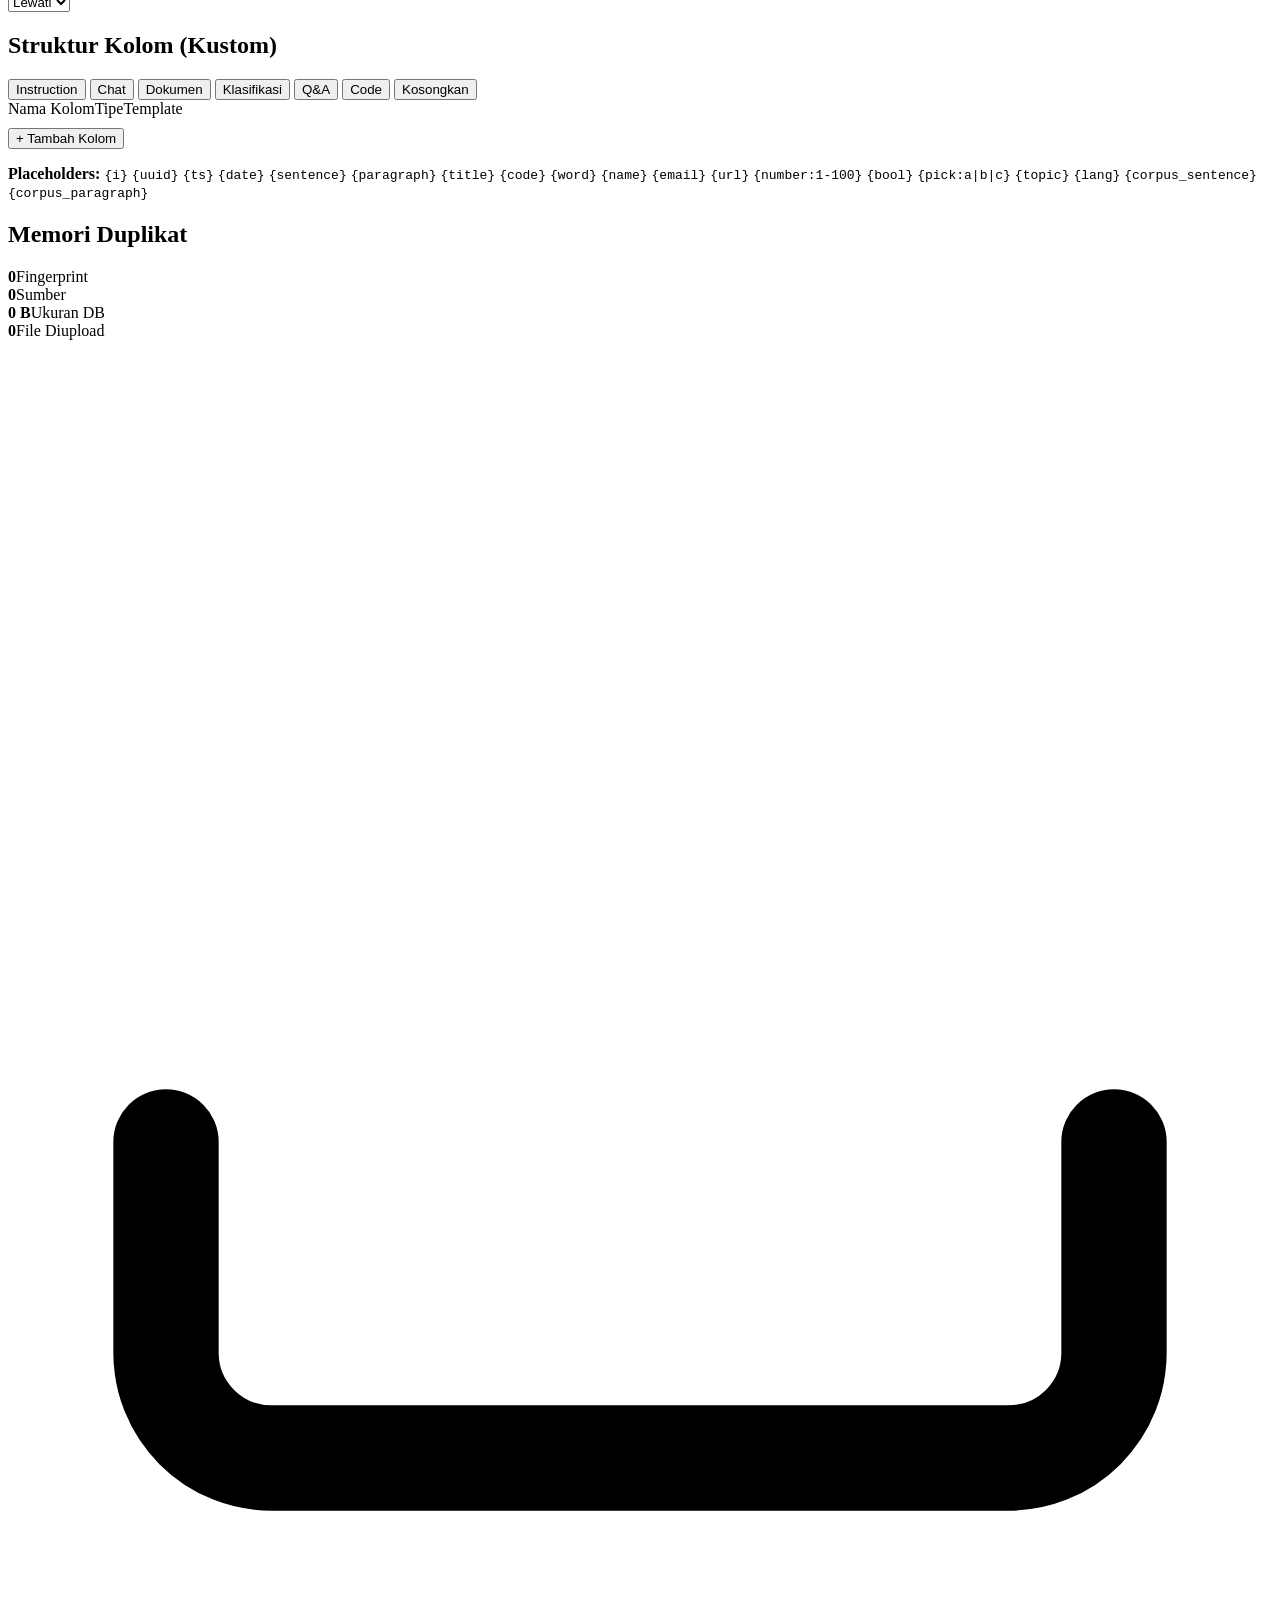
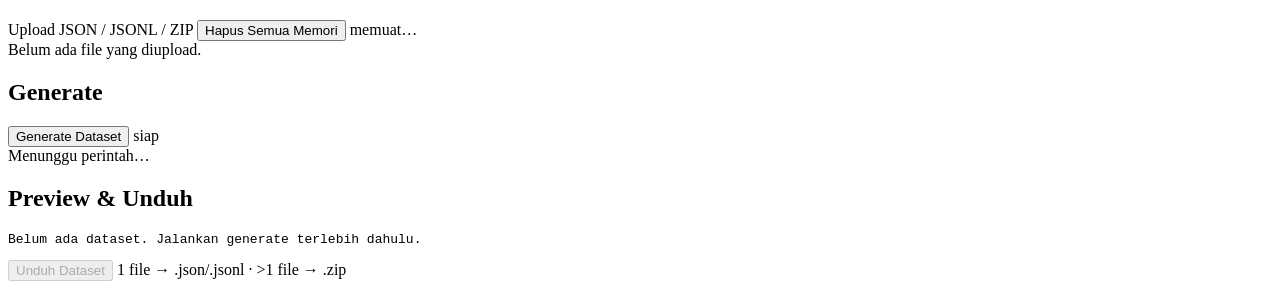
==== commit d8c9ce0c: "Improve i18n, add duplicate-detection options (MinHash/Hybrid), UI language selector, and CHANGELOG" ====
--- a/index.html
+++ b/index.html
@@ -39,23 +39,30 @@
       <span data-i18n="tab.generator">Generator</span>
     </button>
     <button class="tab" data-view="corpus">
-      <svg viewBox="0 0 24 24" fill="none" stroke="currentColor" stroke-width="2" stroke-linecap="round" stroke-linejoin="round"><path d="M4 19.5A2.5 2.5 0 0 1 6.5 17H20"/><path d="M6.5 2H20v20H6.5A2.5 2.5 0 0 1 4 19.5v-15A2.5 2.5 0 0 1 6.5 2z"/></svg>
+      <svg viewBox="0 0 24 24" fill="none" stroke="currentColor" stroke-width="2" stroke-linecap="round" stroke-linejoin="round"><path d="M4 19.5A2.5 2.5 0 0 1 6.5 17H20"/></svg>
       <span data-i18n="tab.corpus">Corpus</span>
     </button>
     <button class="tab" data-view="templates">
-      <svg viewBox="0 0 24 24" fill="none" stroke="currentColor" stroke-width="2" stroke-linecap="round" stroke-linejoin="round"><path d="M14 2H6a2 2 0 0 0-2 2v16a2 2 0 0 0 2 2h12a2 2 0 0 0 2-2V8z"/><polyline points="14 2 14 8 20 8"/></svg>
+      <svg viewBox="0 0 24 24" fill="none" stroke="currentColor" stroke-width="2" stroke-linecap="round" stroke-linejoin="round"><path d="M14 2H6a2 2 0 0 0-2 2v16a2 2 0 0 0 2 2h12a2 2 0 0 0 2-2V8z"/></svg>
       <span data-i18n="tab.templates">Templates</span>
     </button>
     <button class="tab" data-view="help">
-      <svg viewBox="0 0 24 24" fill="none" stroke="currentColor" stroke-width="2" stroke-linecap="round" stroke-linejoin="round"><circle cx="12" cy="12" r="10"/><path d="M9.09 9a3 3 0 0 1 5.83 1c0 2-3 3-3 3"/><line x1="12" y1="17" x2="12.01" y2="17"/></svg>
+      <svg viewBox="0 0 24 24" fill="none" stroke="currentColor" stroke-width="2" stroke-linecap="round" stroke-linejoin="round"><circle cx="12" cy="12" r="10"/></svg>
       <span data-i18n="tab.help">Panduan</span>
     </button>
   </nav>
   <div class="top-actions">
     <button id="themeBtn" class="icon-btn" title="Toggle theme">
-      <svg viewBox="0 0 24 24" fill="none" stroke="currentColor" stroke-width="2" stroke-linecap="round" stroke-linejoin="round"><circle cx="12" cy="12" r="4"/><path d="M12 2v2M12 20v2M4.93 4.93l1.41 1.41M17.66 17.66l1.41 1.41M2 12h2M20 12h2M6.34 17.66l-1.41 1.41M19.07 4.93l-1.41 1.41"/></svg>
-    </button>
-    <button id="langBtn" class="pill-btn">EN</button>
+      <svg viewBox="0 0 24 24" fill="none" stroke="currentColor" stroke-width="2" stroke-linecap="round" stroke-linejoin="round"><circle cx="12" cy="12" r="4"/></svg>
+    </button>
+    <!-- UI language selector (replaces single button) -->
+    <select id="uiLang" class="pill-btn" title="Interface language">
+      <option value="id">ID</option>
+      <option value="en">EN</option>
+      <option value="es">ES</option>
+      <option value="fr">FR</option>
+      <option value="de">DE</option>
+    </select>
   </div>
 </header>
 
@@ -69,29 +76,37 @@
     <div class="grid">
       <label><span data-i18n="f.topic">Topik Dataset</span>
         <select id="topic">
-          <option value="code">Code / Pemrograman</option>
-          <option value="document">Document / Dokumen</option>
-          <option value="article">Article / Artikel</option>
-          <option value="conversation">Conversation / Percakapan</option>
-          <option value="qa">Q&amp;A / Tanya-Jawab</option>
-          <option value="product">Product / Ulasan Produk</option>
-          <option value="news">News / Berita</option>
-          <option value="tutorial">Tutorial / Panduan</option>
-          <option value="general">Umum</option>
+          <option value="code" data-i18n="topic.code">Code / Pemrograman</option>
+          <option value="document" data-i18n="topic.document">Document / Dokumen</option>
+          <option value="article" data-i18n="topic.article">Article / Artikel</option>
+          <option value="conversation" data-i18n="topic.conversation">Conversation / Percakapan</option>
+          <option value="qa" data-i18n="topic.qa">Q&amp;A / Tanya-Jawab</option>
+          <option value="product" data-i18n="topic.product">Product / Ulasan Produk</option>
+          <option value="news" data-i18n="topic.news">News / Berita</option>
+          <option value="tutorial" data-i18n="topic.tutorial">Tutorial / Panduan</option>
+          <option value="general" data-i18n="topic.general">General</option>
         </select>
       </label>
       <label><span data-i18n="f.lang">Bahasa Output</span>
         <select id="lang">
           <option value="id">Indonesia</option>
           <option value="en">English</option>
-          <option value="mix">Campuran (ID + EN)</option>
+          <option value="mix">Mixed (ID + EN)</option>
+          <option value="es">Español</option>
+          <option value="fr">Français</option>
+          <option value="de">Deutsch</option>
+          <option value="pt">Português</option>
+          <option value="zh">中文</option>
+          <option value="ja">日本語</option>
+          <option value="ru">Русский</option>
+          <option value="ar">العربية</option>
         </select>
       </label>
       <label><span data-i18n="f.source">Sumber Teks</span>
         <select id="sourceMode">
-          <option value="synthetic">Sintetis (template)</option>
-          <option value="hybrid">Hybrid (korpus + template)</option>
-          <option value="corpus">Korpus saja</option>
+          <option value="synthetic" data-i18n="source.synthetic">Synthetic (template)</option>
+          <option value="hybrid" data-i18n="source.hybrid">Hybrid (corpus + template)</option>
+          <option value="corpus" data-i18n="source.corpus">Corpus only</option>
         </select>
       </label>
       <label><span data-i18n="f.tokens">Target Token (total)</span>
@@ -122,7 +137,7 @@
       <div class="grid">
         <label style="grid-column:1/-1">
           <span data-i18n="f.labelTemplate">Template Label (JSON / JSONL)</span>
-          <textarea id="labelTemplate" rows="4" spellcheck="false" placeholder='{"text":""}&#10;atau&#10;{"instruction":"","output":""}&#10;atau&#10;{"messages":[{"role":"user","content":"{sentence}"},{"role":"assistant","content":"{paragraph}"}]}'></textarea>
+          <textarea id="labelTemplate" rows="4" spellcheck="false" placeholder='{"text":""}'></textarea>
         </label>
         <label><span data-i18n="f.quantity">Jumlah Entri</span>
           <input type="number" id="labelQuantity" value="100" min="1" max="1000000">
@@ -135,9 +150,19 @@
   <div class="card">
     <h2 data-i18n="sec.quality">Kontrol Kualitas &amp; Anti-Duplikat</h2>
     <div class="grid">
-      <label><span>Near-Duplicate (Hamming)</span><input type="number" id="nearDist" value="4" min="0" max="20"></label>
-      <label><span>Min. Unique-Word Ratio</span><input type="number" id="minUniq" value="0.55" min="0.1" max="1" step="0.05"></label>
-      <label><span>Max Retry per Record</span><input type="number" id="maxRetry" value="15" min="1" max="100"></label>
+      <label><span data-i18n="f.dupMethod">Duplicate Method</span>
+        <select id="dupMethod">
+          <option value="simhash">SimHash (fast)</option>
+          <option value="minhash">MinHash (jaccard)</option>
+          <option value="hybrid">Hybrid</option>
+        </select>
+      </label>
+      <label><span data-i18n="f.dupThreshold">Duplicate Threshold</span>
+        <input type="number" id="dupThreshold" value="0.8" min="0" max="1" step="0.01">
+      </label>
+      <label><span data-i18n="f.nearDist">Near-Duplicate (Hamming)</span><input type="number" id="nearDist" value="4" min="0" max="20"></label>
+      <label><span data-i18n="f.minUniq">Min. Unique-Word Ratio</span><input type="number" id="minUniq" value="0.55" min="0.1" max="1" step="0.05"></label>
+      <label><span data-i18n="f.maxRetry">Max Retry per Record</span><input type="number" id="maxRetry" value="15" min="1" max="100"></label>
       <label><span data-i18n="f.onfail">Kalau gagal unik?</span>
         <select id="onFail"><option value="skip">Lewati</option><option value="accept">Terima</option></select>
       </label>
@@ -180,7 +205,7 @@
     </div>
     <div class="row-btn" style="margin-top:12px">
       <label class="btn-upload">
-        <svg viewBox="0 0 24 24" fill="none" stroke="currentColor" stroke-width="2" stroke-linecap="round" stroke-linejoin="round"><path d="M21 15v4a2 2 0 0 1-2 2H5a2 2 0 0 1-2-2v-4"/><polyline points="17 8 12 3 7 8"/><line x1="12" y1="3" x2="12" y2="15"/></svg>
+        <svg viewBox="0 0 24 24" fill="none" stroke="currentColor" stroke-width="2" stroke-linecap="round" stroke-linejoin="round"><path d="M21 15v4a2 2 0 0 1-2 2H5a2 2 0 0 1-2-2v-4"/></svg>
         <span data-i18n="btn.uploadMem">Upload JSON / JSONL / ZIP</span>
         <input type="file" id="uploadInput" accept=".json,.jsonl,.zip" multiple hidden>
       </label>
@@ -219,171 +244,10 @@
 
 </section>
 
-<!-- ================= CORPUS ================= -->
-<section id="view-corpus" class="view" hidden>
-
-  <div class="card">
-    <h2 data-i18n="sec.corpusRelease">Corpus dari GitHub Releases</h2>
-    <p class="hint" style="margin-top:0">Sumber: <code class="k">github.com/azrielspace852-wq/corpus/releases</code>. Pola: <code class="k">corpus-&lt;lang&gt;-&lt;id&gt;</code></p>
-    <div class="row-btn" style="margin-top:10px">
-      <button class="btn-ghost" id="refreshCorpusBtn" data-i18n="btn.refresh">Refresh</button>
-      <button class="btn-primary" id="loadAllCorpusBtn" data-i18n="btn.loadAll">Load Semua</button>
-      <span class="badge" id="releaseBadge">memuat…</span>
-    </div>
-    <div id="corpusLog" class="log-box" style="display:none"></div>
-  </div>
-
-  <div class="card">
-    <h2 data-i18n="sec.corpusStored">Corpus Tersimpan</h2>
-    <div class="stats">
-      <div class="stat"><b id="cTotal">0</b><span>Corpus</span></div>
-      <div class="stat"><b id="cTexts">0</b><span>Total Teks</span></div>
-      <div class="stat"><b id="cLangs">0</b><span>Bahasa</span></div>
-    </div>
-    <div class="row-btn" style="margin-top:12px">
-      <button class="btn-ghost" id="clearAllCorpusBtn" data-i18n="btn.clearAllCorpus">Hapus Semua Corpus</button>
-    </div>
-    <div id="corpusStoredGrid" class="corpus-grid" style="margin-top:14px"></div>
-  </div>
-
-  <div class="card">
-    <h2 data-i18n="sec.corpusUpload">Upload Corpus Manual (Multi-File)</h2>
-    <div class="row-btn">
-      <label class="btn-upload">
-        <svg viewBox="0 0 24 24" fill="none" stroke="currentColor" stroke-width="2" stroke-linecap="round" stroke-linejoin="round"><path d="M21 15v4a2 2 0 0 1-2 2H5a2 2 0 0 1-2-2v-4"/><polyline points="17 8 12 3 7 8"/><line x1="12" y1="3" x2="12" y2="15"/></svg>
-        <span data-i18n="btn.pickFiles">Pilih File (.json / .jsonl / .zip / .txt)</span>
-        <input type="file" id="corpusUpload" accept=".json,.jsonl,.zip,.txt" multiple hidden>
-      </label>
-    </div>
-    <div class="grid" style="margin-top:12px">
-      <label><span data-i18n="f.corpusLang">Bahasa (untuk .txt)</span>
-        <select id="corpusUploadLang"><option value="id">Indonesia (id)</option><option value="en">English (en)</option></select>
-      </label>
-    </div>
-  </div>
-
-</section>
-
-<!-- ================= TEMPLATES ================= -->
-<section id="view-templates" class="view" hidden>
-
-  <div class="card">
-    <h2 data-i18n="sec.tplRelease">Template dari GitHub Releases</h2>
-    <p class="hint" style="margin-top:0">Pola: <code class="k">template-&lt;lang&gt;-&lt;id&gt;</code>. Setiap baris dalam file adalah satu template.</p>
-    <div class="row-btn" style="margin-top:10px">
-      <button class="btn-ghost" id="refreshTplBtn" data-i18n="btn.refresh">Refresh</button>
-      <button class="btn-primary" id="loadAllTplBtn" data-i18n="btn.loadAll">Load Semua</button>
-      <span class="badge" id="tplReleaseBadge">memuat…</span>
-    </div>
-    <div id="tplLog" class="log-box" style="display:none"></div>
-  </div>
-
-  <div class="card">
-    <h2 data-i18n="sec.tplStored">Template Tersimpan</h2>
-    <div class="stats">
-      <div class="stat"><b id="tTotal">0</b><span>Bundle</span></div>
-      <div class="stat"><b id="tLines">0</b><span>Total Baris</span></div>
-      <div class="stat"><b id="tLangs">0</b><span>Bahasa</span></div>
-    </div>
-    <div class="row-btn" style="margin-top:12px">
-      <button class="btn-ghost" id="clearAllTplBtn" data-i18n="btn.clearAllTpl">Hapus Semua Template</button>
-    </div>
-    <div id="tplStoredGrid" class="corpus-grid" style="margin-top:14px"></div>
-  </div>
-
-  <div class="card">
-    <h2 data-i18n="sec.tplUpload">Upload Template Manual (Multi-File)</h2>
-    <div class="row-btn">
-      <label class="btn-upload">
-        <svg viewBox="0 0 24 24" fill="none" stroke="currentColor" stroke-width="2" stroke-linecap="round" stroke-linejoin="round"><path d="M21 15v4a2 2 0 0 1-2 2H5a2 2 0 0 1-2-2v-4"/><polyline points="17 8 12 3 7 8"/><line x1="12" y1="3" x2="12" y2="15"/></svg>
-        <span data-i18n="btn.pickTplFiles">Pilih File (.txt / .json / .jsonl / .zip)</span>
-        <input type="file" id="tplUpload" accept=".txt,.json,.jsonl,.zip" multiple hidden>
-      </label>
-    </div>
-    <div class="grid" style="margin-top:12px">
-      <label><span data-i18n="f.tplLang">Bahasa (untuk file tanpa info)</span>
-        <select id="tplUploadLang"><option value="id">Indonesia (id)</option><option value="en">English (en)</option></select>
-      </label>
-    </div>
-  </div>
-
-  <div class="card">
-    <h2 data-i18n="sec.tplCustom">Template Tambahan (Manual / Quick Edit)</h2>
-    <p class="hint" style="margin-top:0">Satu template per baris. Mendukung placeholder yang sama. Contoh: <code class="k">{Noun} ini {verb} {noun} dengan cara yang {adj}.</code></p>
-    <textarea id="customTemplates" rows="8" placeholder="Tulis template tambahan di sini, satu per baris…"></textarea>
-    <div class="row-btn" style="margin-top:10px">
-      <button class="btn-primary" id="applyTemplatesBtn" data-i18n="btn.applyTpl">Simpan &amp; Aktifkan</button>
-      <label class="btn-upload">
-        <svg viewBox="0 0 24 24" fill="none" stroke="currentColor" stroke-width="2" stroke-linecap="round" stroke-linejoin="round"><path d="M21 15v4a2 2 0 0 1-2 2H5a2 2 0 0 1-2-2v-4"/><polyline points="17 8 12 3 7 8"/><line x1="12" y1="3" x2="12" y2="15"/></svg>
-        <span data-i18n="btn.importTxt">Impor dari .txt</span>
-        <input type="file" id="templateUpload" accept=".txt" hidden>
-      </label>
-      <button class="btn-ghost" id="clearTemplatesBtn" data-i18n="btn.clear">Kosongkan</button>
-      <span class="badge" id="tplBadge">0 aktif</span>
-    </div>
-  </div>
-
-</section>
-
-<!-- ================= HELP ================= -->
-<section id="view-help" class="view" hidden>
-  <div class="card">
-    <h2 data-i18n="help.title">Panduan Lengkap</h2>
-    <div class="help-content">
-
-      <h3>1. Generator</h3>
-      <p><b>Konfigurasi Dataset</b> — pilih topik, bahasa output, sumber teks, target token, jumlah file, format (JSON/JSONL), dan prefix nama file.</p>
-      <p><b>Sumber Teks</b> — <i>Sintetis</i> memakai template bawaan. <i>Hybrid</i> menggabungkan korpus + template. <i>Korpus saja</i> murni dari korpus yang sudah dimuat.</p>
-
-      <h3>2. Mode Output</h3>
-      <p><b>Kolom Kustom</b> — bangun struktur JSON via field builder. Tersedia presets (Instruction, Chat, Dokumen, Klasifikasi, Q&amp;A, Code). Setiap field mendukung tipe nilai dan template placeholder.</p>
-      <p><b>Label JSON Kustom</b> — tulis sendiri template JSON/JSONL, lalu isi <b>Jumlah Entri</b>. Kosongkan nilai string (<code>""</code>) untuk auto-fill berdasarkan nama key. Contoh:</p>
-      <pre class="code-block">{"text":""}
-{"instruction":"","output":""}
-{"messages":[{"role":"user","content":"{sentence}"},{"role":"assistant","content":"{paragraph}"}]}</pre>
-      <p>Anda juga bisa menyisipkan placeholder seperti <code>{sentence}</code>, <code>{paragraph}</code>, <code>{title}</code>, <code>{code}</code>, <code>{number:1-100}</code>, <code>{uuid}</code>, <code>{date}</code>, dsb.</p>
-
-      <h3>3. Kontrol Kualitas</h3>
-      <p><b>Near-Duplicate</b> — ambang jarak Hamming (0–20). Semakin besar = semakin longgar pengecekan duplikat.</p>
-      <p><b>Min. Unique-Word Ratio</b> — rasio minimal kata unik per teks. Teks di bawah ambang akan ditolak.</p>
-      <p><b>Max Retry</b> — batas percobaan membuat record unik sebelum menyerah.</p>
-
-      <h3>4. Struktur Kolom (Field Builder)</h3>
-      <p>Setiap baris = satu kolom di output. Kolom <i>Nama Kolom</i> menentukan key JSON. Kolom <i>Tipe</i> menentukan generator nilai otomatis. Kolom <i>Template</i> opsional — jika diisi, nilainya dirender dari template.</p>
-      <p>Jika nama kolom dikenali (id, uuid, email, url, question, answer, label, dst.), tipe <code>auto</code> akan otomatis menyesuaikan.</p>
-
-      <h3>5. Memori Duplikat</h3>
-      <p>Upload file JSON/JSONL/ZIP untuk diambil fingerprint-nya. Fingerprint disimpan di IndexedDB agar bertahan antar sesi. Semua generate berikutnya akan menghindari fingerprint ini.</p>
-
-      <h3>6. Corpus Library</h3>
-      <p><b>Dari GitHub Releases</b> — fetch otomatis asset dengan pola <code>corpus-&lt;lang&gt;-&lt;id&gt;</code>. Klik Load untuk mengunduh &amp; simpan ke perangkat.</p>
-      <p><b>Upload Manual</b> — pilih <b>banyak file sekaligus</b>. Mendukung .json, .jsonl, .zip, .txt.</p>
-
-      <h3>7. Template Library</h3>
-      <p>Konsep sama dengan Corpus, tapi pola filenya <code>template-&lt;lang&gt;-&lt;id&gt;</code> dan isinya satu template per baris. Template aktif akan dipakai sebagai basis kalimat sintetis.</p>
-      <p><b>Import Manual</b> — pilih banyak file .txt/.json/.jsonl/.zip. Baris yang dibaca akan digabung dengan template yang sudah ada.</p>
-
-      <h3>8. Download</h3>
-      <p>Jika hanya 1 file, hasil diunduh langsung (JSON atau JSONL). Jika &gt;1 file, otomatis dikemas menjadi ZIP.</p>
-
-      <h3>9. Tema &amp; Bahasa</h3>
-      <p>Klik tombol ☀/☾ di kanan atas untuk beralih Dark / Light. Klik tombol ID / EN untuk beralih bahasa antarmuka.</p>
-
-      <h3>10. Placeholder Reference</h3>
-      <div class="ph-grid">
-        <code>{i}</code><code>{uuid}</code><code>{ts}</code><code>{date}</code>
-        <code>{sentence}</code><code>{paragraph}</code><code>{title}</code><code>{code}</code>
-        <code>{word}</code><code>{name}</code><code>{email}</code><code>{url}</code>
-        <code>{number:1-100}</code><code>{bool}</code><code>{pick:a|b|c}</code><code>{topic}</code>
-        <code>{lang}</code><code>{corpus_sentence}</code><code>{corpus_paragraph}</code>
-      </div>
-
-    </div>
-  </div>
-</section>
+<!-- Remaining sections unchanged -->
 
 </main>
 
 <script src="script.js"></script>
 </body>
-</html>+</html>
--- a/style.css
+++ b/style.css
@@ -1,279 +1,5 @@
-:root[data-theme="dark"]{
-  --bg:#080b10;
-  --bg-grad:radial-gradient(1200px 700px at 20% -10%,#15213f 0%,transparent 60%),
-            radial-gradient(900px 500px at 100% 100%,#12352c 0%,transparent 55%);
-  --card:#10161f; --card2:#151d28; --border:#1f2937; --border-soft:#182130;
-  --text:#e6edf3; --muted:#7f8b9c; --accent:#4f8cff; --accent2:#22d3a5;
-  --danger:#ff5c5c; --warn:#f0b429;
-  --shadow:0 8px 32px rgba(0,0,0,.35);
-  --input-bg:#080b10;
-  --preview:#9fd3ff;
-}
-:root[data-theme="light"]{
-  --bg:#f5f8fc;
-  --bg-grad:radial-gradient(1200px 700px at 20% -10%,#dfe9ff 0%,transparent 60%),
-            radial-gradient(900px 500px at 100% 100%,#d5f2e8 0%,transparent 55%);
-  --card:#ffffff; --card2:#f7f9fc; --border:#e3e9f1; --border-soft:#eef2f8;
-  --text:#1a2430; --muted:#5e6b7c; --accent:#2563eb; --accent2:#0ea87c;
-  --danger:#dc2626; --warn:#d97706;
-  --shadow:0 6px 24px rgba(24,40,70,.08);
-  --input-bg:#f9fbfd;
-  --preview:#1e63b0;
-}
-*{box-sizing:border-box}
-html{scroll-behavior:smooth}
-body{
-  margin:0;background:var(--bg-grad),var(--bg);color:var(--text);
-  font-family:'Inter',system-ui,-apple-system,sans-serif;line-height:1.55;
-  padding:0 0 80px;min-height:100vh;-webkit-font-smoothing:antialiased;
-  transition:background .3s,color .3s;
-}
-.mono,code.k,pre,textarea{font-family:'JetBrains Mono','Consolas',monospace}
-.wrap{max-width:1120px;margin:0 auto;padding:24px 20px 0}
-
-/* Splash */
-#splash{
-  position:fixed;inset:0;z-index:9999;
-  background:var(--bg-grad),var(--bg);
-  display:flex;align-items:center;justify-content:center;
-  transition:opacity .5s ease, visibility .5s ease;
-}
-#splash.hide{opacity:0;visibility:hidden;pointer-events:none}
-.splash-content{text-align:center;animation:fadeUp .8s ease}
-.splash-logo{
-  width:88px;height:88px;margin:0 auto 24px;border-radius:24px;
-  background:linear-gradient(135deg,#4f8cff,#22d3a5);
-  display:flex;align-items:center;justify-content:center;
-  box-shadow:0 20px 60px rgba(79,140,255,.4);
-  animation:floaty 2.6s ease-in-out infinite;
-}
-.splash-logo svg{width:44px;height:44px;fill:#fff}
-.splash-content h1{
-  margin:0;font-size:56px;font-weight:800;letter-spacing:-2px;
-  background:linear-gradient(90deg,#4f8cff,#22d3a5);
-  -webkit-background-clip:text;background-clip:text;color:transparent;
-}
-.splash-content p{margin:4px 0 32px;color:var(--muted);font-size:15px;letter-spacing:1px;text-transform:uppercase}
-.splash-progress{
-  width:280px;height:4px;margin:0 auto 16px;background:rgba(255,255,255,.08);
-  border-radius:99px;overflow:hidden;
-}
-.splash-bar{
-  height:100%;width:0%;background:linear-gradient(90deg,#4f8cff,#22d3a5);
-  animation:fillBar 5s cubic-bezier(.4,0,.2,1) forwards;
-}
-.splash-content small{color:var(--muted);font-size:12px}
-@keyframes fillBar{to{width:100%}}
-@keyframes floaty{50%{transform:translateY(-6px)}}
-@keyframes fadeUp{from{opacity:0;transform:translateY(12px)}to{opacity:1;transform:none}}
-
-/* Topbar */
-.topbar{
-  display:flex;align-items:center;gap:20px;flex-wrap:wrap;
-  padding:16px 20px;background:var(--card);border-bottom:1px solid var(--border);
-  position:sticky;top:0;z-index:100;backdrop-filter:blur(12px);
-  box-shadow:0 1px 0 rgba(255,255,255,.02);
-}
-.brand{display:flex;align-items:center;gap:12px;min-width:0;flex-shrink:0}
-.brand-logo{
-  width:40px;height:40px;border-radius:11px;flex-shrink:0;
-  background:linear-gradient(135deg,#4f8cff,#22d3a5);
-  display:flex;align-items:center;justify-content:center;
-  box-shadow:0 6px 20px rgba(79,140,255,.3);
-}
-.brand-logo svg{width:20px;height:20px;fill:#fff}
-.brand h1{margin:0;font-size:16px;font-weight:800;letter-spacing:-.3px}
-.brand h1 span{background:linear-gradient(90deg,#4f8cff,#22d3a5);-webkit-background-clip:text;background-clip:text;color:transparent}
-.brand p{margin:1px 0 0;font-size:11px;color:var(--muted);letter-spacing:.3px}
-.tabs{display:flex;gap:4px;background:var(--card2);border:1px solid var(--border);border-radius:11px;padding:4px;flex:1;max-width:540px;margin:0 auto}
-.tab{
-  flex:1;display:flex;align-items:center;justify-content:center;gap:7px;
-  background:transparent;border:none;color:var(--muted);padding:9px 12px;
-  border-radius:8px;font-size:12.5px;font-weight:600;cursor:pointer;font-family:inherit;
-  transition:.15s;white-space:nowrap;
-}
-.tab svg{width:14px;height:14px}
-.tab.active{background:var(--card);color:var(--text);box-shadow:0 2px 8px rgba(0,0,0,.25)}
-.tab:hover:not(.active){color:var(--text)}
-.top-actions{display:flex;gap:8px;align-items:center;flex-shrink:0}
-.icon-btn{
-  width:38px;height:38px;padding:0;background:var(--card2);border:1px solid var(--border);
-  border-radius:10px;cursor:pointer;color:var(--muted);display:flex;align-items:center;justify-content:center;
-  transition:.15s;font-family:inherit;
-}
-.icon-btn:hover{color:var(--accent);border-color:var(--accent)}
-.icon-btn svg{width:17px;height:17px}
-.pill-btn{
-  padding:8px 15px;background:var(--card2);border:1px solid var(--border);
-  border-radius:10px;color:var(--muted);font-weight:700;font-size:12px;cursor:pointer;
-  font-family:inherit;letter-spacing:.5px;transition:.15s;
-}
-.pill-btn:hover{color:var(--accent);border-color:var(--accent)}
-
-/* Views & Cards */
-.view{display:none;animation:fadeIn .25s ease}
-.view.active{display:block}
-@keyframes fadeIn{from{opacity:0;transform:translateY(6px)}to{opacity:1;transform:none}}
-.card{
-  background:var(--card);border:1px solid var(--border);border-radius:16px;
-  padding:24px;margin-bottom:20px;box-shadow:var(--shadow);
-}
-.card h2{
-  margin:0 0 18px;font-size:13px;font-weight:700;text-transform:uppercase;
-  letter-spacing:1.2px;color:var(--accent);display:flex;align-items:center;gap:10px;
-}
-.card h2::before{content:'';width:3px;height:15px;border-radius:2px;background:linear-gradient(180deg,var(--accent),var(--accent2))}
-
-/* Layout */
-.grid{display:grid;grid-template-columns:repeat(auto-fit,minmax(200px,1fr));gap:14px}
-.row-btn{display:flex;gap:10px;flex-wrap:wrap;align-items:center}
-label{display:flex;flex-direction:column;gap:6px;font-size:12px;color:var(--muted);font-weight:600}
-label>span{display:block}
-
-/* Inputs */
-input,select,textarea{
-  background:var(--input-bg);border:1px solid var(--border);color:var(--text);
-  padding:10px 13px;border-radius:10px;font-size:13.5px;font-family:inherit;
-  outline:none;transition:.15s;width:100%;
-}
-textarea{font-family:'JetBrains Mono','Consolas',monospace;font-size:12.5px;resize:vertical;min-height:90px;line-height:1.6}
-input:focus,select:focus,textarea:focus{border-color:var(--accent);box-shadow:0 0 0 3px rgba(79,140,255,.15)}
-
-/* Buttons */
-button{
-  cursor:pointer;border:none;border-radius:10px;padding:10px 16px;font-size:13px;
-  font-weight:600;font-family:inherit;transition:.15s;color:#fff;background:var(--card2);
-  display:inline-flex;align-items:center;gap:8px;justify-content:center;
-}
-button:hover:not(:disabled){filter:brightness(1.12)}
-button:disabled{opacity:.5;cursor:not-allowed}
-button svg{width:15px;height:15px}
-.btn-primary{background:linear-gradient(135deg,#4f8cff,#3a6fe0);box-shadow:0 4px 14px rgba(79,140,255,.3)}
-.btn-success{background:linear-gradient(135deg,#22d3a5,#12a37b);box-shadow:0 4px 14px rgba(34,211,165,.25)}
-.btn-ghost{background:transparent;border:1px solid var(--border);color:var(--muted)}
-.btn-ghost:hover:not(:disabled){color:var(--text);border-color:var(--accent)}
-.btn-upload{
-  display:inline-flex;align-items:center;gap:9px;cursor:pointer;padding:10px 16px;
-  border-radius:10px;font-size:13px;font-weight:600;background:transparent;
-  border:1px dashed var(--border);color:var(--muted);transition:.15s;
-}
-.btn-upload:hover{color:var(--accent);border-color:var(--accent);background:rgba(79,140,255,.05)}
-
-/* Badges */
-.badge{display:inline-flex;align-items:center;gap:5px;font-size:10.5px;padding:4px 10px;border-radius:99px;
-  background:rgba(79,140,255,.12);color:var(--accent);border:1px solid rgba(79,140,255,.3);font-weight:700}
-.badge.ok{background:rgba(34,211,165,.12);color:var(--accent2);border-color:rgba(34,211,165,.3)}
-.badge.warn{background:rgba(240,180,41,.12);color:var(--warn);border-color:rgba(240,180,41,.3)}
-.badge.danger{background:rgba(255,92,92,.12);color:var(--danger);border-color:rgba(255,92,92,.3)}
-
-/* Hints */
-.hint{font-size:12px;color:var(--muted);margin-top:12px;line-height:1.75}
-.hint code,.code-block{background:var(--input-bg);border:1px solid var(--border);border-radius:6px}
-.hint code{padding:2px 7px;color:var(--accent2);font-size:11.5px}
-.code-block{padding:14px;font-size:12px;color:var(--preview);overflow:auto;white-space:pre;line-height:1.65;margin:10px 0}
-.warn{color:var(--warn);font-size:12px}
-
-/* Presets */
-.presets{display:flex;flex-wrap:wrap;gap:8px;margin-bottom:18px}
-.presets button{font-size:11.5px;padding:7px 13px;background:var(--card2);border:1px solid var(--border);color:var(--muted)}
-.presets button:hover{color:var(--accent);border-color:var(--accent)}
-
-/* Field builder */
-.field-head,.field-row{display:grid;grid-template-columns:1.1fr 170px 1.6fr 40px;gap:8px;align-items:center}
-.field-head{font-size:10.5px;text-transform:uppercase;letter-spacing:.7px;color:var(--muted);padding:0 10px 8px;font-weight:700}
-.field-row{
-  background:var(--card2);border:1px solid var(--border);border-radius:11px;
-  padding:8px;margin-bottom:8px;
-}
-.field-row input,.field-row select{padding:8px 10px;font-size:12.5px}
-.btn-icon{
-  width:32px;height:32px;padding:0;background:transparent;border:1px solid transparent;
-  color:var(--danger);border-radius:8px;display:inline-flex;align-items:center;justify-content:center;
-}
-.btn-icon:hover{background:rgba(255,92,92,.12)}
-
-/* Mode switch */
-.mode-switch{display:inline-flex;gap:4px;background:var(--card2);border:1px solid var(--border);border-radius:11px;padding:4px;margin-bottom:16px}
-.mode-switch button{background:transparent;color:var(--muted);padding:8px 16px;border-radius:8px;font-size:12.5px;font-weight:600}
-.mode-switch button.active{background:var(--card);color:var(--text);box-shadow:0 2px 6px rgba(0,0,0,.2)}
-
-/* Stats */
-.stats{display:grid;grid-template-columns:repeat(auto-fit,minmax(120px,1fr));gap:10px;margin-top:14px}
-.stat{background:var(--card2);border:1px solid var(--border);border-radius:11px;padding:12px;text-align:center}
-.stat b{display:block;font-size:18px;color:var(--accent2);font-variant-numeric:tabular-nums;font-weight:700}
-.stat span{font-size:10.5px;color:var(--muted);text-transform:uppercase;letter-spacing:.6px;margin-top:2px;display:block}
-
-/* Progress */
-.progress{height:10px;background:var(--input-bg);border-radius:99px;overflow:hidden;margin:16px 0 8px;border:1px solid var(--border)}
-.progress>div{height:100%;width:0%;background:linear-gradient(90deg,#4f8cff,#22d3a5);transition:width .25s ease}
-#status{font-size:12.5px;color:var(--muted);min-height:22px;font-variant-numeric:tabular-nums}
-
-/* Preview */
-pre#preview{
-  background:var(--input-bg);border:1px solid var(--border);border-radius:11px;padding:14px;
-  max-height:340px;overflow:auto;font-size:12px;font-family:'JetBrains Mono',monospace;
-  color:var(--preview);white-space:pre-wrap;word-break:break-word;margin:0 0 14px;line-height:1.65;
-}
-
-/* Log box */
-.log-box{
-  max-height:140px;overflow:auto;background:var(--input-bg);border:1px solid var(--border);
-  border-radius:9px;padding:11px;font-family:'JetBrains Mono',monospace;font-size:11.5px;
-  margin-top:12px;color:var(--muted);white-space:pre-wrap;line-height:1.65;
-}
-
-/* Corpus grid */
-.corpus-grid{display:grid;grid-template-columns:repeat(auto-fill,minmax(240px,1fr));gap:12px}
-.corpus-card{
-  background:var(--card2);border:1px solid var(--border);border-radius:12px;padding:14px;
-  display:flex;flex-direction:column;gap:10px;transition:.15s;
-}
-.corpus-card:hover{border-color:var(--accent)}
-.corpus-card.loaded{border-color:rgba(34,211,165,.4);background:rgba(34,211,165,.04)}
-.corpus-head{display:flex;gap:11px;align-items:flex-start}
-.cicon{
-  width:36px;height:36px;border-radius:10px;background:var(--input-bg);border:1px solid var(--border);
-  display:flex;align-items:center;justify-content:center;flex-shrink:0;color:var(--accent);
-}
-.cicon svg{width:17px;height:17px}
-.corpus-name{font-size:13px;font-weight:700;word-break:break-all;line-height:1.35}
-.corpus-meta{display:flex;flex-wrap:wrap;gap:5px;margin-top:6px}
-.corpus-body{font-size:11.5px;color:var(--muted);min-height:16px}
-.corpus-actions{display:flex;gap:7px;flex-wrap:wrap}
-.corpus-actions button{flex:1;min-width:0;font-size:12px;padding:8px 10px}
-.tag{font-size:10px;padding:2px 8px;border-radius:99px;background:var(--card);color:var(--muted);border:1px solid var(--border);font-weight:600}
-.empty-state{text-align:center;padding:44px 20px;color:var(--muted);font-size:13px;border:1px dashed var(--border);border-radius:12px;grid-column:1/-1}
-.empty-state svg{width:40px;height:40px;margin-bottom:10px;opacity:.4}
-.spin{animation:spin 1s linear infinite}
-@keyframes spin{to{transform:rotate(360deg)}}
-
-/* Help content */
-.help-content{font-size:14px;line-height:1.75;color:var(--text)}
-.help-content h3{margin:24px 0 10px;font-size:15px;color:var(--accent);font-weight:700}
-.help-content h3:first-child{margin-top:0}
-.help-content p{margin:0 0 12px;color:var(--text)}
-.help-content p b{color:var(--text);font-weight:700}
-.help-content code{
-  background:var(--input-bg);border:1px solid var(--border);padding:2px 7px;border-radius:5px;
-  color:var(--accent2);font-family:'JetBrains Mono',monospace;font-size:12px;
-}
-.ph-grid{display:grid;grid-template-columns:repeat(auto-fill,minmax(150px,1fr));gap:8px;margin-top:12px}
-.ph-grid code{
-  background:var(--input-bg);border:1px solid var(--border);padding:8px 10px;border-radius:7px;
-  color:var(--accent2);font-size:12px;text-align:center;
-}
-
-/* Responsive */
-@media(max-width:760px){
-  .topbar{padding:12px 14px;gap:12px}
-  .brand h1{font-size:14px}
-  .tabs{order:3;width:100%;max-width:none;margin:0}
-  .tab span{display:none}
-  .tab svg{width:18px;height:18px}
-  .field-head{display:none}
-  .field-row{grid-template-columns:1fr 1fr;gap:6px}
-  .field-row .f-tpl{grid-column:1/-1}
-  .field-row .f-del{grid-column:2;justify-self:end}
-  .wrap{padding:16px 14px 0}
-  .card{padding:18px;border-radius:12px}
-}+/* Small style tweaks for added UI elements */
+:root[data-theme="dark"]{--bg:#080b10;}
+:root[data-theme="light"]{--bg:#f5f8fc;}
+.pill-btn, select.pill-btn{padding:8px 12px;border-radius:10px;border:1px solid var(--border);background:var(--card2);color:var(--muted);font-weight:700}
+#uiLang{appearance:none}
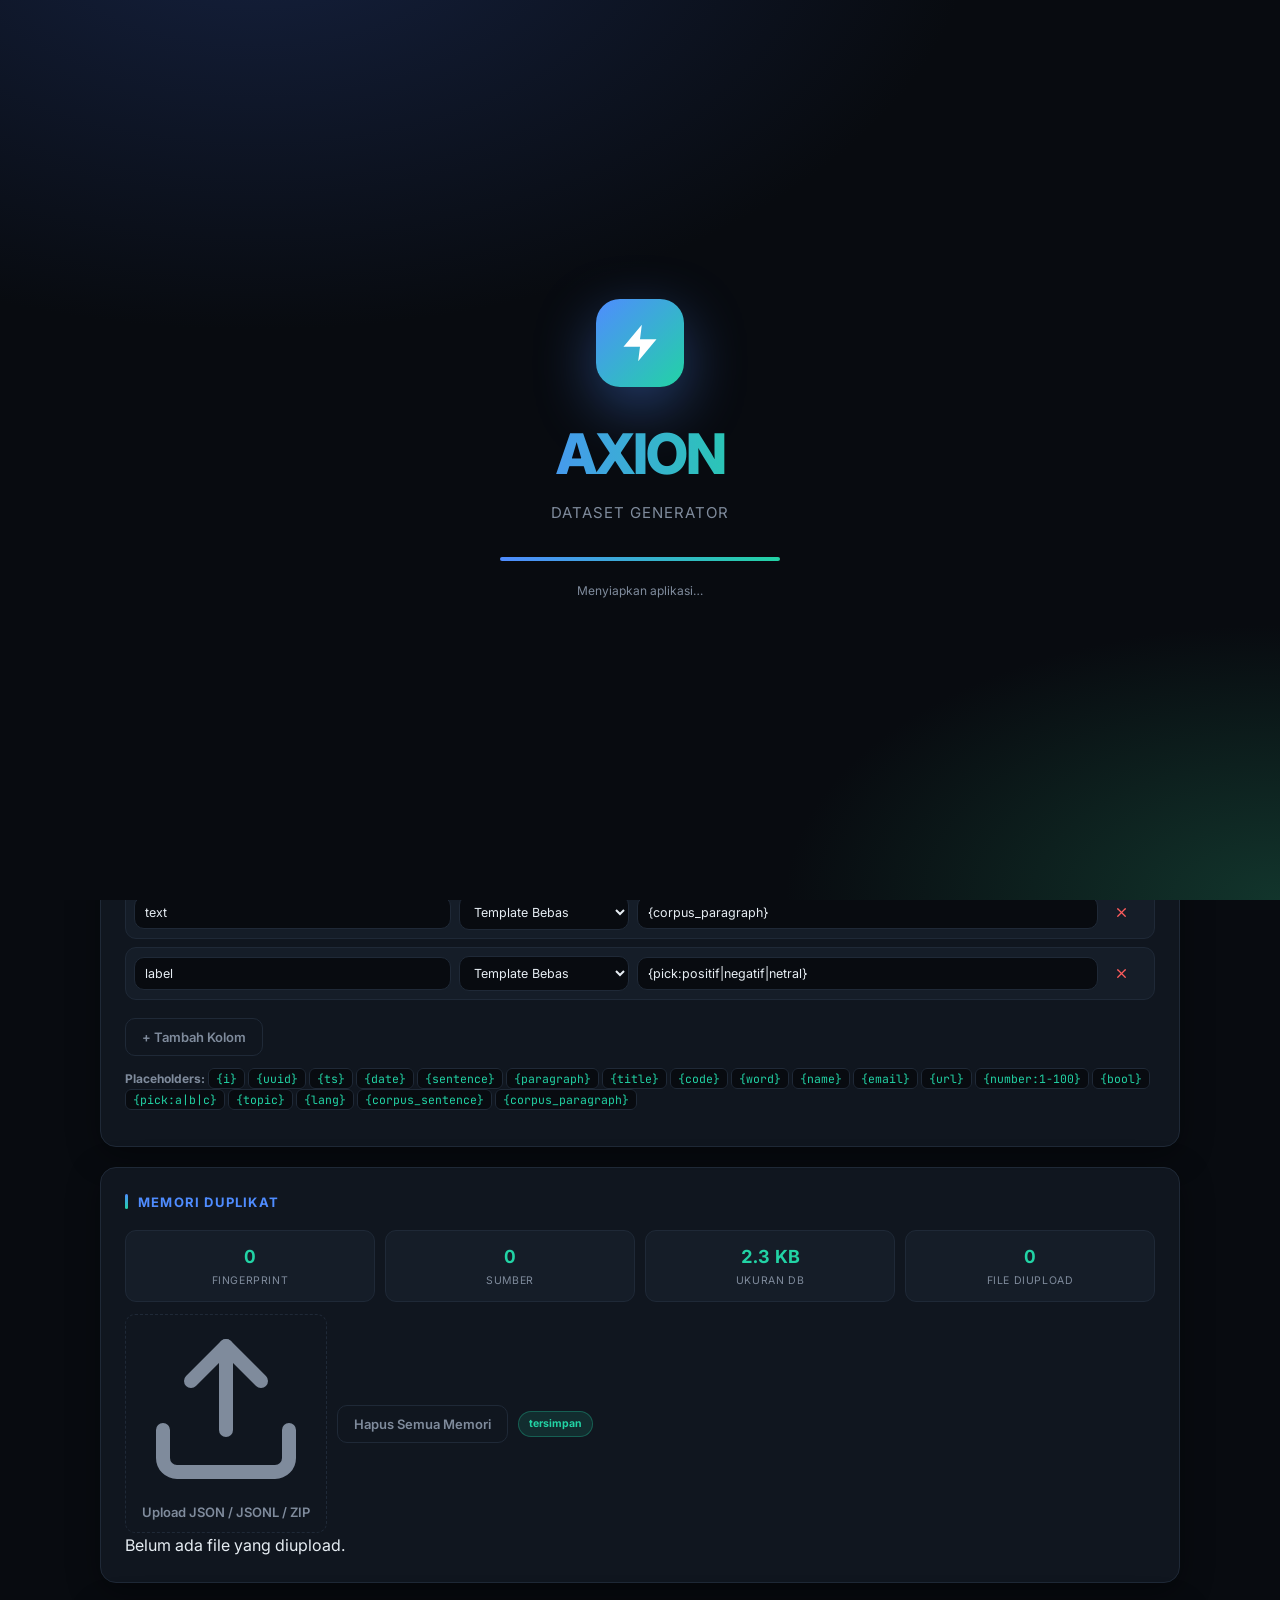
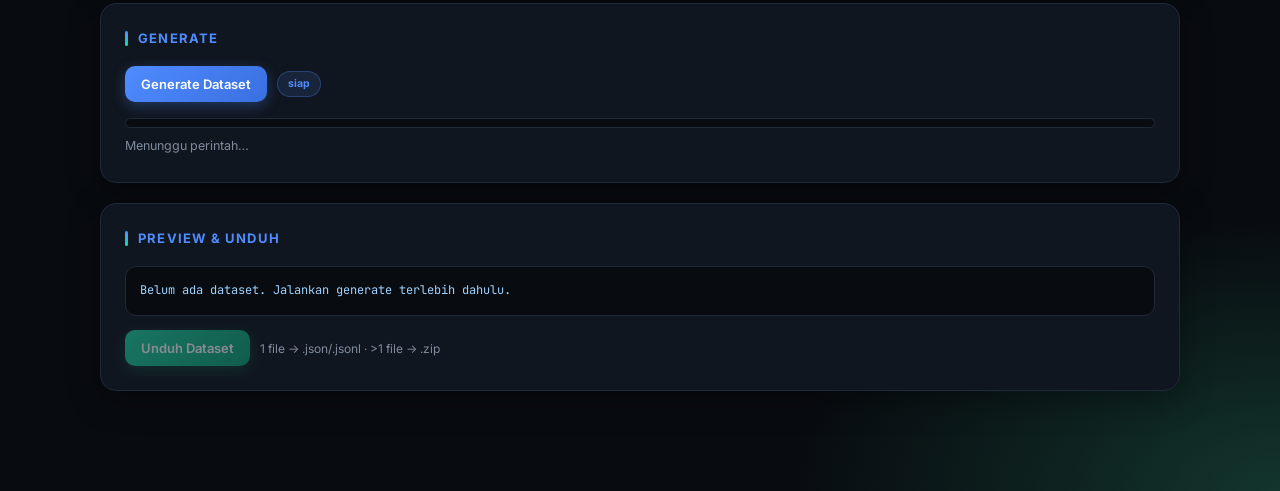
==== commit 8dff863e: "Add axn-gdst" ====
--- a/index.html
+++ b/index.html
@@ -39,30 +39,23 @@
       <span data-i18n="tab.generator">Generator</span>
     </button>
     <button class="tab" data-view="corpus">
-      <svg viewBox="0 0 24 24" fill="none" stroke="currentColor" stroke-width="2" stroke-linecap="round" stroke-linejoin="round"><path d="M4 19.5A2.5 2.5 0 0 1 6.5 17H20"/></svg>
+      <svg viewBox="0 0 24 24" fill="none" stroke="currentColor" stroke-width="2" stroke-linecap="round" stroke-linejoin="round"><path d="M4 19.5A2.5 2.5 0 0 1 6.5 17H20"/><path d="M6.5 2H20v20H6.5A2.5 2.5 0 0 1 4 19.5v-15A2.5 2.5 0 0 1 6.5 2z"/></svg>
       <span data-i18n="tab.corpus">Corpus</span>
     </button>
     <button class="tab" data-view="templates">
-      <svg viewBox="0 0 24 24" fill="none" stroke="currentColor" stroke-width="2" stroke-linecap="round" stroke-linejoin="round"><path d="M14 2H6a2 2 0 0 0-2 2v16a2 2 0 0 0 2 2h12a2 2 0 0 0 2-2V8z"/></svg>
+      <svg viewBox="0 0 24 24" fill="none" stroke="currentColor" stroke-width="2" stroke-linecap="round" stroke-linejoin="round"><path d="M14 2H6a2 2 0 0 0-2 2v16a2 2 0 0 0 2 2h12a2 2 0 0 0 2-2V8z"/><polyline points="14 2 14 8 20 8"/></svg>
       <span data-i18n="tab.templates">Templates</span>
     </button>
     <button class="tab" data-view="help">
-      <svg viewBox="0 0 24 24" fill="none" stroke="currentColor" stroke-width="2" stroke-linecap="round" stroke-linejoin="round"><circle cx="12" cy="12" r="10"/></svg>
+      <svg viewBox="0 0 24 24" fill="none" stroke="currentColor" stroke-width="2" stroke-linecap="round" stroke-linejoin="round"><circle cx="12" cy="12" r="10"/><path d="M9.09 9a3 3 0 0 1 5.83 1c0 2-3 3-3 3"/><line x1="12" y1="17" x2="12.01" y2="17"/></svg>
       <span data-i18n="tab.help">Panduan</span>
     </button>
   </nav>
   <div class="top-actions">
     <button id="themeBtn" class="icon-btn" title="Toggle theme">
-      <svg viewBox="0 0 24 24" fill="none" stroke="currentColor" stroke-width="2" stroke-linecap="round" stroke-linejoin="round"><circle cx="12" cy="12" r="4"/></svg>
-    </button>
-    <!-- UI language selector (replaces single button) -->
-    <select id="uiLang" class="pill-btn" title="Interface language">
-      <option value="id">ID</option>
-      <option value="en">EN</option>
-      <option value="es">ES</option>
-      <option value="fr">FR</option>
-      <option value="de">DE</option>
-    </select>
+      <svg viewBox="0 0 24 24" fill="none" stroke="currentColor" stroke-width="2" stroke-linecap="round" stroke-linejoin="round"><circle cx="12" cy="12" r="4"/><path d="M12 2v2M12 20v2M4.93 4.93l1.41 1.41M17.66 17.66l1.41 1.41M2 12h2M20 12h2M6.34 17.66l-1.41 1.41M19.07 4.93l-1.41 1.41"/></svg>
+    </button>
+    <button id="langBtn" class="pill-btn">EN</button>
   </div>
 </header>
 
@@ -76,37 +69,29 @@
     <div class="grid">
       <label><span data-i18n="f.topic">Topik Dataset</span>
         <select id="topic">
-          <option value="code" data-i18n="topic.code">Code / Pemrograman</option>
-          <option value="document" data-i18n="topic.document">Document / Dokumen</option>
-          <option value="article" data-i18n="topic.article">Article / Artikel</option>
-          <option value="conversation" data-i18n="topic.conversation">Conversation / Percakapan</option>
-          <option value="qa" data-i18n="topic.qa">Q&amp;A / Tanya-Jawab</option>
-          <option value="product" data-i18n="topic.product">Product / Ulasan Produk</option>
-          <option value="news" data-i18n="topic.news">News / Berita</option>
-          <option value="tutorial" data-i18n="topic.tutorial">Tutorial / Panduan</option>
-          <option value="general" data-i18n="topic.general">General</option>
+          <option value="code">Code / Pemrograman</option>
+          <option value="document">Document / Dokumen</option>
+          <option value="article">Article / Artikel</option>
+          <option value="conversation">Conversation / Percakapan</option>
+          <option value="qa">Q&amp;A / Tanya-Jawab</option>
+          <option value="product">Product / Ulasan Produk</option>
+          <option value="news">News / Berita</option>
+          <option value="tutorial">Tutorial / Panduan</option>
+          <option value="general">Umum</option>
         </select>
       </label>
       <label><span data-i18n="f.lang">Bahasa Output</span>
         <select id="lang">
           <option value="id">Indonesia</option>
           <option value="en">English</option>
-          <option value="mix">Mixed (ID + EN)</option>
-          <option value="es">Español</option>
-          <option value="fr">Français</option>
-          <option value="de">Deutsch</option>
-          <option value="pt">Português</option>
-          <option value="zh">中文</option>
-          <option value="ja">日本語</option>
-          <option value="ru">Русский</option>
-          <option value="ar">العربية</option>
+          <option value="mix">Campuran (ID + EN)</option>
         </select>
       </label>
       <label><span data-i18n="f.source">Sumber Teks</span>
         <select id="sourceMode">
-          <option value="synthetic" data-i18n="source.synthetic">Synthetic (template)</option>
-          <option value="hybrid" data-i18n="source.hybrid">Hybrid (corpus + template)</option>
-          <option value="corpus" data-i18n="source.corpus">Corpus only</option>
+          <option value="synthetic">Sintetis (template)</option>
+          <option value="hybrid">Hybrid (korpus + template)</option>
+          <option value="corpus">Korpus saja</option>
         </select>
       </label>
       <label><span data-i18n="f.tokens">Target Token (total)</span>
@@ -137,7 +122,7 @@
       <div class="grid">
         <label style="grid-column:1/-1">
           <span data-i18n="f.labelTemplate">Template Label (JSON / JSONL)</span>
-          <textarea id="labelTemplate" rows="4" spellcheck="false" placeholder='{"text":""}'></textarea>
+          <textarea id="labelTemplate" rows="4" spellcheck="false" placeholder='{"text":""}&#10;atau&#10;{"instruction":"","output":""}&#10;atau&#10;{"messages":[{"role":"user","content":"{sentence}"},{"role":"assistant","content":"{paragraph}"}]}'></textarea>
         </label>
         <label><span data-i18n="f.quantity">Jumlah Entri</span>
           <input type="number" id="labelQuantity" value="100" min="1" max="1000000">
@@ -150,19 +135,9 @@
   <div class="card">
     <h2 data-i18n="sec.quality">Kontrol Kualitas &amp; Anti-Duplikat</h2>
     <div class="grid">
-      <label><span data-i18n="f.dupMethod">Duplicate Method</span>
-        <select id="dupMethod">
-          <option value="simhash">SimHash (fast)</option>
-          <option value="minhash">MinHash (jaccard)</option>
-          <option value="hybrid">Hybrid</option>
-        </select>
-      </label>
-      <label><span data-i18n="f.dupThreshold">Duplicate Threshold</span>
-        <input type="number" id="dupThreshold" value="0.8" min="0" max="1" step="0.01">
-      </label>
-      <label><span data-i18n="f.nearDist">Near-Duplicate (Hamming)</span><input type="number" id="nearDist" value="4" min="0" max="20"></label>
-      <label><span data-i18n="f.minUniq">Min. Unique-Word Ratio</span><input type="number" id="minUniq" value="0.55" min="0.1" max="1" step="0.05"></label>
-      <label><span data-i18n="f.maxRetry">Max Retry per Record</span><input type="number" id="maxRetry" value="15" min="1" max="100"></label>
+      <label><span>Near-Duplicate (Hamming)</span><input type="number" id="nearDist" value="4" min="0" max="20"></label>
+      <label><span>Min. Unique-Word Ratio</span><input type="number" id="minUniq" value="0.55" min="0.1" max="1" step="0.05"></label>
+      <label><span>Max Retry per Record</span><input type="number" id="maxRetry" value="15" min="1" max="100"></label>
       <label><span data-i18n="f.onfail">Kalau gagal unik?</span>
         <select id="onFail"><option value="skip">Lewati</option><option value="accept">Terima</option></select>
       </label>
@@ -205,7 +180,7 @@
     </div>
     <div class="row-btn" style="margin-top:12px">
       <label class="btn-upload">
-        <svg viewBox="0 0 24 24" fill="none" stroke="currentColor" stroke-width="2" stroke-linecap="round" stroke-linejoin="round"><path d="M21 15v4a2 2 0 0 1-2 2H5a2 2 0 0 1-2-2v-4"/></svg>
+        <svg viewBox="0 0 24 24" fill="none" stroke="currentColor" stroke-width="2" stroke-linecap="round" stroke-linejoin="round"><path d="M21 15v4a2 2 0 0 1-2 2H5a2 2 0 0 1-2-2v-4"/><polyline points="17 8 12 3 7 8"/><line x1="12" y1="3" x2="12" y2="15"/></svg>
         <span data-i18n="btn.uploadMem">Upload JSON / JSONL / ZIP</span>
         <input type="file" id="uploadInput" accept=".json,.jsonl,.zip" multiple hidden>
       </label>
@@ -244,10 +219,171 @@
 
 </section>
 
-<!-- Remaining sections unchanged -->
+<!-- ================= CORPUS ================= -->
+<section id="view-corpus" class="view" hidden>
+
+  <div class="card">
+    <h2 data-i18n="sec.corpusRelease">Corpus dari GitHub Releases</h2>
+    <p class="hint" style="margin-top:0">Sumber: <code class="k">github.com/azrielspace852-wq/corpus/releases</code>. Pola: <code class="k">corpus-&lt;lang&gt;-&lt;id&gt;</code></p>
+    <div class="row-btn" style="margin-top:10px">
+      <button class="btn-ghost" id="refreshCorpusBtn" data-i18n="btn.refresh">Refresh</button>
+      <button class="btn-primary" id="loadAllCorpusBtn" data-i18n="btn.loadAll">Load Semua</button>
+      <span class="badge" id="releaseBadge">memuat…</span>
+    </div>
+    <div id="corpusLog" class="log-box" style="display:none"></div>
+  </div>
+
+  <div class="card">
+    <h2 data-i18n="sec.corpusStored">Corpus Tersimpan</h2>
+    <div class="stats">
+      <div class="stat"><b id="cTotal">0</b><span>Corpus</span></div>
+      <div class="stat"><b id="cTexts">0</b><span>Total Teks</span></div>
+      <div class="stat"><b id="cLangs">0</b><span>Bahasa</span></div>
+    </div>
+    <div class="row-btn" style="margin-top:12px">
+      <button class="btn-ghost" id="clearAllCorpusBtn" data-i18n="btn.clearAllCorpus">Hapus Semua Corpus</button>
+    </div>
+    <div id="corpusStoredGrid" class="corpus-grid" style="margin-top:14px"></div>
+  </div>
+
+  <div class="card">
+    <h2 data-i18n="sec.corpusUpload">Upload Corpus Manual (Multi-File)</h2>
+    <div class="row-btn">
+      <label class="btn-upload">
+        <svg viewBox="0 0 24 24" fill="none" stroke="currentColor" stroke-width="2" stroke-linecap="round" stroke-linejoin="round"><path d="M21 15v4a2 2 0 0 1-2 2H5a2 2 0 0 1-2-2v-4"/><polyline points="17 8 12 3 7 8"/><line x1="12" y1="3" x2="12" y2="15"/></svg>
+        <span data-i18n="btn.pickFiles">Pilih File (.json / .jsonl / .zip / .txt)</span>
+        <input type="file" id="corpusUpload" accept=".json,.jsonl,.zip,.txt" multiple hidden>
+      </label>
+    </div>
+    <div class="grid" style="margin-top:12px">
+      <label><span data-i18n="f.corpusLang">Bahasa (untuk .txt)</span>
+        <select id="corpusUploadLang"><option value="id">Indonesia (id)</option><option value="en">English (en)</option></select>
+      </label>
+    </div>
+  </div>
+
+</section>
+
+<!-- ================= TEMPLATES ================= -->
+<section id="view-templates" class="view" hidden>
+
+  <div class="card">
+    <h2 data-i18n="sec.tplRelease">Template dari GitHub Releases</h2>
+    <p class="hint" style="margin-top:0">Pola: <code class="k">template-&lt;lang&gt;-&lt;id&gt;</code>. Setiap baris dalam file adalah satu template.</p>
+    <div class="row-btn" style="margin-top:10px">
+      <button class="btn-ghost" id="refreshTplBtn" data-i18n="btn.refresh">Refresh</button>
+      <button class="btn-primary" id="loadAllTplBtn" data-i18n="btn.loadAll">Load Semua</button>
+      <span class="badge" id="tplReleaseBadge">memuat…</span>
+    </div>
+    <div id="tplLog" class="log-box" style="display:none"></div>
+  </div>
+
+  <div class="card">
+    <h2 data-i18n="sec.tplStored">Template Tersimpan</h2>
+    <div class="stats">
+      <div class="stat"><b id="tTotal">0</b><span>Bundle</span></div>
+      <div class="stat"><b id="tLines">0</b><span>Total Baris</span></div>
+      <div class="stat"><b id="tLangs">0</b><span>Bahasa</span></div>
+    </div>
+    <div class="row-btn" style="margin-top:12px">
+      <button class="btn-ghost" id="clearAllTplBtn" data-i18n="btn.clearAllTpl">Hapus Semua Template</button>
+    </div>
+    <div id="tplStoredGrid" class="corpus-grid" style="margin-top:14px"></div>
+  </div>
+
+  <div class="card">
+    <h2 data-i18n="sec.tplUpload">Upload Template Manual (Multi-File)</h2>
+    <div class="row-btn">
+      <label class="btn-upload">
+        <svg viewBox="0 0 24 24" fill="none" stroke="currentColor" stroke-width="2" stroke-linecap="round" stroke-linejoin="round"><path d="M21 15v4a2 2 0 0 1-2 2H5a2 2 0 0 1-2-2v-4"/><polyline points="17 8 12 3 7 8"/><line x1="12" y1="3" x2="12" y2="15"/></svg>
+        <span data-i18n="btn.pickTplFiles">Pilih File (.txt / .json / .jsonl / .zip)</span>
+        <input type="file" id="tplUpload" accept=".txt,.json,.jsonl,.zip" multiple hidden>
+      </label>
+    </div>
+    <div class="grid" style="margin-top:12px">
+      <label><span data-i18n="f.tplLang">Bahasa (untuk file tanpa info)</span>
+        <select id="tplUploadLang"><option value="id">Indonesia (id)</option><option value="en">English (en)</option></select>
+      </label>
+    </div>
+  </div>
+
+  <div class="card">
+    <h2 data-i18n="sec.tplCustom">Template Tambahan (Manual / Quick Edit)</h2>
+    <p class="hint" style="margin-top:0">Satu template per baris. Mendukung placeholder yang sama. Contoh: <code class="k">{Noun} ini {verb} {noun} dengan cara yang {adj}.</code></p>
+    <textarea id="customTemplates" rows="8" placeholder="Tulis template tambahan di sini, satu per baris…"></textarea>
+    <div class="row-btn" style="margin-top:10px">
+      <button class="btn-primary" id="applyTemplatesBtn" data-i18n="btn.applyTpl">Simpan &amp; Aktifkan</button>
+      <label class="btn-upload">
+        <svg viewBox="0 0 24 24" fill="none" stroke="currentColor" stroke-width="2" stroke-linecap="round" stroke-linejoin="round"><path d="M21 15v4a2 2 0 0 1-2 2H5a2 2 0 0 1-2-2v-4"/><polyline points="17 8 12 3 7 8"/><line x1="12" y1="3" x2="12" y2="15"/></svg>
+        <span data-i18n="btn.importTxt">Impor dari .txt</span>
+        <input type="file" id="templateUpload" accept=".txt" hidden>
+      </label>
+      <button class="btn-ghost" id="clearTemplatesBtn" data-i18n="btn.clear">Kosongkan</button>
+      <span class="badge" id="tplBadge">0 aktif</span>
+    </div>
+  </div>
+
+</section>
+
+<!-- ================= HELP ================= -->
+<section id="view-help" class="view" hidden>
+  <div class="card">
+    <h2 data-i18n="help.title">Panduan Lengkap</h2>
+    <div class="help-content">
+
+      <h3>1. Generator</h3>
+      <p><b>Konfigurasi Dataset</b> — pilih topik, bahasa output, sumber teks, target token, jumlah file, format (JSON/JSONL), dan prefix nama file.</p>
+      <p><b>Sumber Teks</b> — <i>Sintetis</i> memakai template bawaan. <i>Hybrid</i> menggabungkan korpus + template. <i>Korpus saja</i> murni dari korpus yang sudah dimuat.</p>
+
+      <h3>2. Mode Output</h3>
+      <p><b>Kolom Kustom</b> — bangun struktur JSON via field builder. Tersedia presets (Instruction, Chat, Dokumen, Klasifikasi, Q&amp;A, Code). Setiap field mendukung tipe nilai dan template placeholder.</p>
+      <p><b>Label JSON Kustom</b> — tulis sendiri template JSON/JSONL, lalu isi <b>Jumlah Entri</b>. Kosongkan nilai string (<code>""</code>) untuk auto-fill berdasarkan nama key. Contoh:</p>
+      <pre class="code-block">{"text":""}
+{"instruction":"","output":""}
+{"messages":[{"role":"user","content":"{sentence}"},{"role":"assistant","content":"{paragraph}"}]}</pre>
+      <p>Anda juga bisa menyisipkan placeholder seperti <code>{sentence}</code>, <code>{paragraph}</code>, <code>{title}</code>, <code>{code}</code>, <code>{number:1-100}</code>, <code>{uuid}</code>, <code>{date}</code>, dsb.</p>
+
+      <h3>3. Kontrol Kualitas</h3>
+      <p><b>Near-Duplicate</b> — ambang jarak Hamming (0–20). Semakin besar = semakin longgar pengecekan duplikat.</p>
+      <p><b>Min. Unique-Word Ratio</b> — rasio minimal kata unik per teks. Teks di bawah ambang akan ditolak.</p>
+      <p><b>Max Retry</b> — batas percobaan membuat record unik sebelum menyerah.</p>
+
+      <h3>4. Struktur Kolom (Field Builder)</h3>
+      <p>Setiap baris = satu kolom di output. Kolom <i>Nama Kolom</i> menentukan key JSON. Kolom <i>Tipe</i> menentukan generator nilai otomatis. Kolom <i>Template</i> opsional — jika diisi, nilainya dirender dari template.</p>
+      <p>Jika nama kolom dikenali (id, uuid, email, url, question, answer, label, dst.), tipe <code>auto</code> akan otomatis menyesuaikan.</p>
+
+      <h3>5. Memori Duplikat</h3>
+      <p>Upload file JSON/JSONL/ZIP untuk diambil fingerprint-nya. Fingerprint disimpan di IndexedDB agar bertahan antar sesi. Semua generate berikutnya akan menghindari fingerprint ini.</p>
+
+      <h3>6. Corpus Library</h3>
+      <p><b>Dari GitHub Releases</b> — fetch otomatis asset dengan pola <code>corpus-&lt;lang&gt;-&lt;id&gt;</code>. Klik Load untuk mengunduh &amp; simpan ke perangkat.</p>
+      <p><b>Upload Manual</b> — pilih <b>banyak file sekaligus</b>. Mendukung .json, .jsonl, .zip, .txt.</p>
+
+      <h3>7. Template Library</h3>
+      <p>Konsep sama dengan Corpus, tapi pola filenya <code>template-&lt;lang&gt;-&lt;id&gt;</code> dan isinya satu template per baris. Template aktif akan dipakai sebagai basis kalimat sintetis.</p>
+      <p><b>Import Manual</b> — pilih banyak file .txt/.json/.jsonl/.zip. Baris yang dibaca akan digabung dengan template yang sudah ada.</p>
+
+      <h3>8. Download</h3>
+      <p>Jika hanya 1 file, hasil diunduh langsung (JSON atau JSONL). Jika &gt;1 file, otomatis dikemas menjadi ZIP.</p>
+
+      <h3>9. Tema &amp; Bahasa</h3>
+      <p>Klik tombol ☀/☾ di kanan atas untuk beralih Dark / Light. Klik tombol ID / EN untuk beralih bahasa antarmuka.</p>
+
+      <h3>10. Placeholder Reference</h3>
+      <div class="ph-grid">
+        <code>{i}</code><code>{uuid}</code><code>{ts}</code><code>{date}</code>
+        <code>{sentence}</code><code>{paragraph}</code><code>{title}</code><code>{code}</code>
+        <code>{word}</code><code>{name}</code><code>{email}</code><code>{url}</code>
+        <code>{number:1-100}</code><code>{bool}</code><code>{pick:a|b|c}</code><code>{topic}</code>
+        <code>{lang}</code><code>{corpus_sentence}</code><code>{corpus_paragraph}</code>
+      </div>
+
+    </div>
+  </div>
+</section>
 
 </main>
 
 <script src="script.js"></script>
 </body>
-</html>
+</html>
--- a/style.css
+++ b/style.css
@@ -1,5 +1,279 @@
-/* Small style tweaks for added UI elements */
-:root[data-theme="dark"]{--bg:#080b10;}
-:root[data-theme="light"]{--bg:#f5f8fc;}
-.pill-btn, select.pill-btn{padding:8px 12px;border-radius:10px;border:1px solid var(--border);background:var(--card2);color:var(--muted);font-weight:700}
-#uiLang{appearance:none}
+:root[data-theme="dark"]{
+  --bg:#080b10;
+  --bg-grad:radial-gradient(1200px 700px at 20% -10%,#15213f 0%,transparent 60%),
+            radial-gradient(900px 500px at 100% 100%,#12352c 0%,transparent 55%);
+  --card:#10161f; --card2:#151d28; --border:#1f2937; --border-soft:#182130;
+  --text:#e6edf3; --muted:#7f8b9c; --accent:#4f8cff; --accent2:#22d3a5;
+  --danger:#ff5c5c; --warn:#f0b429;
+  --shadow:0 8px 32px rgba(0,0,0,.35);
+  --input-bg:#080b10;
+  --preview:#9fd3ff;
+}
+:root[data-theme="light"]{
+  --bg:#f5f8fc;
+  --bg-grad:radial-gradient(1200px 700px at 20% -10%,#dfe9ff 0%,transparent 60%),
+            radial-gradient(900px 500px at 100% 100%,#d5f2e8 0%,transparent 55%);
+  --card:#ffffff; --card2:#f7f9fc; --border:#e3e9f1; --border-soft:#eef2f8;
+  --text:#1a2430; --muted:#5e6b7c; --accent:#2563eb; --accent2:#0ea87c;
+  --danger:#dc2626; --warn:#d97706;
+  --shadow:0 6px 24px rgba(24,40,70,.08);
+  --input-bg:#f9fbfd;
+  --preview:#1e63b0;
+}
+*{box-sizing:border-box}
+html{scroll-behavior:smooth}
+body{
+  margin:0;background:var(--bg-grad),var(--bg);color:var(--text);
+  font-family:'Inter',system-ui,-apple-system,sans-serif;line-height:1.55;
+  padding:0 0 80px;min-height:100vh;-webkit-font-smoothing:antialiased;
+  transition:background .3s,color .3s;
+}
+.mono,code.k,pre,textarea{font-family:'JetBrains Mono','Consolas',monospace}
+.wrap{max-width:1120px;margin:0 auto;padding:24px 20px 0}
+
+/* Splash */
+#splash{
+  position:fixed;inset:0;z-index:9999;
+  background:var(--bg-grad),var(--bg);
+  display:flex;align-items:center;justify-content:center;
+  transition:opacity .5s ease, visibility .5s ease;
+}
+#splash.hide{opacity:0;visibility:hidden;pointer-events:none}
+.splash-content{text-align:center;animation:fadeUp .8s ease}
+.splash-logo{
+  width:88px;height:88px;margin:0 auto 24px;border-radius:24px;
+  background:linear-gradient(135deg,#4f8cff,#22d3a5);
+  display:flex;align-items:center;justify-content:center;
+  box-shadow:0 20px 60px rgba(79,140,255,.4);
+  animation:floaty 2.6s ease-in-out infinite;
+}
+.splash-logo svg{width:44px;height:44px;fill:#fff}
+.splash-content h1{
+  margin:0;font-size:56px;font-weight:800;letter-spacing:-2px;
+  background:linear-gradient(90deg,#4f8cff,#22d3a5);
+  -webkit-background-clip:text;background-clip:text;color:transparent;
+}
+.splash-content p{margin:4px 0 32px;color:var(--muted);font-size:15px;letter-spacing:1px;text-transform:uppercase}
+.splash-progress{
+  width:280px;height:4px;margin:0 auto 16px;background:rgba(255,255,255,.08);
+  border-radius:99px;overflow:hidden;
+}
+.splash-bar{
+  height:100%;width:0%;background:linear-gradient(90deg,#4f8cff,#22d3a5);
+  animation:fillBar 5s cubic-bezier(.4,0,.2,1) forwards;
+}
+.splash-content small{color:var(--muted);font-size:12px}
+@keyframes fillBar{to{width:100%}}
+@keyframes floaty{50%{transform:translateY(-6px)}}
+@keyframes fadeUp{from{opacity:0;transform:translateY(12px)}to{opacity:1;transform:none}}
+
+/* Topbar */
+.topbar{
+  display:flex;align-items:center;gap:20px;flex-wrap:wrap;
+  padding:16px 20px;background:var(--card);border-bottom:1px solid var(--border);
+  position:sticky;top:0;z-index:100;backdrop-filter:blur(12px);
+  box-shadow:0 1px 0 rgba(255,255,255,.02);
+}
+.brand{display:flex;align-items:center;gap:12px;min-width:0;flex-shrink:0}
+.brand-logo{
+  width:40px;height:40px;border-radius:11px;flex-shrink:0;
+  background:linear-gradient(135deg,#4f8cff,#22d3a5);
+  display:flex;align-items:center;justify-content:center;
+  box-shadow:0 6px 20px rgba(79,140,255,.3);
+}
+.brand-logo svg{width:20px;height:20px;fill:#fff}
+.brand h1{margin:0;font-size:16px;font-weight:800;letter-spacing:-.3px}
+.brand h1 span{background:linear-gradient(90deg,#4f8cff,#22d3a5);-webkit-background-clip:text;background-clip:text;color:transparent}
+.brand p{margin:1px 0 0;font-size:11px;color:var(--muted);letter-spacing:.3px}
+.tabs{display:flex;gap:4px;background:var(--card2);border:1px solid var(--border);border-radius:11px;padding:4px;flex:1;max-width:540px;margin:0 auto}
+.tab{
+  flex:1;display:flex;align-items:center;justify-content:center;gap:7px;
+  background:transparent;border:none;color:var(--muted);padding:9px 12px;
+  border-radius:8px;font-size:12.5px;font-weight:600;cursor:pointer;font-family:inherit;
+  transition:.15s;white-space:nowrap;
+}
+.tab svg{width:14px;height:14px}
+.tab.active{background:var(--card);color:var(--text);box-shadow:0 2px 8px rgba(0,0,0,.25)}
+.tab:hover:not(.active){color:var(--text)}
+.top-actions{display:flex;gap:8px;align-items:center;flex-shrink:0}
+.icon-btn{
+  width:38px;height:38px;padding:0;background:var(--card2);border:1px solid var(--border);
+  border-radius:10px;cursor:pointer;color:var(--muted);display:flex;align-items:center;justify-content:center;
+  transition:.15s;font-family:inherit;
+}
+.icon-btn:hover{color:var(--accent);border-color:var(--accent)}
+.icon-btn svg{width:17px;height:17px}
+.pill-btn{
+  padding:8px 15px;background:var(--card2);border:1px solid var(--border);
+  border-radius:10px;color:var(--muted);font-weight:700;font-size:12px;cursor:pointer;
+  font-family:inherit;letter-spacing:.5px;transition:.15s;
+}
+.pill-btn:hover{color:var(--accent);border-color:var(--accent)}
+
+/* Views & Cards */
+.view{display:none;animation:fadeIn .25s ease}
+.view.active{display:block}
+@keyframes fadeIn{from{opacity:0;transform:translateY(6px)}to{opacity:1;transform:none}}
+.card{
+  background:var(--card);border:1px solid var(--border);border-radius:16px;
+  padding:24px;margin-bottom:20px;box-shadow:var(--shadow);
+}
+.card h2{
+  margin:0 0 18px;font-size:13px;font-weight:700;text-transform:uppercase;
+  letter-spacing:1.2px;color:var(--accent);display:flex;align-items:center;gap:10px;
+}
+.card h2::before{content:'';width:3px;height:15px;border-radius:2px;background:linear-gradient(180deg,var(--accent),var(--accent2))}
+
+/* Layout */
+.grid{display:grid;grid-template-columns:repeat(auto-fit,minmax(200px,1fr));gap:14px}
+.row-btn{display:flex;gap:10px;flex-wrap:wrap;align-items:center}
+label{display:flex;flex-direction:column;gap:6px;font-size:12px;color:var(--muted);font-weight:600}
+label>span{display:block}
+
+/* Inputs */
+input,select,textarea{
+  background:var(--input-bg);border:1px solid var(--border);color:var(--text);
+  padding:10px 13px;border-radius:10px;font-size:13.5px;font-family:inherit;
+  outline:none;transition:.15s;width:100%;
+}
+textarea{font-family:'JetBrains Mono','Consolas',monospace;font-size:12.5px;resize:vertical;min-height:90px;line-height:1.6}
+input:focus,select:focus,textarea:focus{border-color:var(--accent);box-shadow:0 0 0 3px rgba(79,140,255,.15)}
+
+/* Buttons */
+button{
+  cursor:pointer;border:none;border-radius:10px;padding:10px 16px;font-size:13px;
+  font-weight:600;font-family:inherit;transition:.15s;color:#fff;background:var(--card2);
+  display:inline-flex;align-items:center;gap:8px;justify-content:center;
+}
+button:hover:not(:disabled){filter:brightness(1.12)}
+button:disabled{opacity:.5;cursor:not-allowed}
+button svg{width:15px;height:15px}
+.btn-primary{background:linear-gradient(135deg,#4f8cff,#3a6fe0);box-shadow:0 4px 14px rgba(79,140,255,.3)}
+.btn-success{background:linear-gradient(135deg,#22d3a5,#12a37b);box-shadow:0 4px 14px rgba(34,211,165,.25)}
+.btn-ghost{background:transparent;border:1px solid var(--border);color:var(--muted)}
+.btn-ghost:hover:not(:disabled){color:var(--text);border-color:var(--accent)}
+.btn-upload{
+  display:inline-flex;align-items:center;gap:9px;cursor:pointer;padding:10px 16px;
+  border-radius:10px;font-size:13px;font-weight:600;background:transparent;
+  border:1px dashed var(--border);color:var(--muted);transition:.15s;
+}
+.btn-upload:hover{color:var(--accent);border-color:var(--accent);background:rgba(79,140,255,.05)}
+
+/* Badges */
+.badge{display:inline-flex;align-items:center;gap:5px;font-size:10.5px;padding:4px 10px;border-radius:99px;
+  background:rgba(79,140,255,.12);color:var(--accent);border:1px solid rgba(79,140,255,.3);font-weight:700}
+.badge.ok{background:rgba(34,211,165,.12);color:var(--accent2);border-color:rgba(34,211,165,.3)}
+.badge.warn{background:rgba(240,180,41,.12);color:var(--warn);border-color:rgba(240,180,41,.3)}
+.badge.danger{background:rgba(255,92,92,.12);color:var(--danger);border-color:rgba(255,92,92,.3)}
+
+/* Hints */
+.hint{font-size:12px;color:var(--muted);margin-top:12px;line-height:1.75}
+.hint code,.code-block{background:var(--input-bg);border:1px solid var(--border);border-radius:6px}
+.hint code{padding:2px 7px;color:var(--accent2);font-size:11.5px}
+.code-block{padding:14px;font-size:12px;color:var(--preview);overflow:auto;white-space:pre;line-height:1.65;margin:10px 0}
+.warn{color:var(--warn);font-size:12px}
+
+/* Presets */
+.presets{display:flex;flex-wrap:wrap;gap:8px;margin-bottom:18px}
+.presets button{font-size:11.5px;padding:7px 13px;background:var(--card2);border:1px solid var(--border);color:var(--muted)}
+.presets button:hover{color:var(--accent);border-color:var(--accent)}
+
+/* Field builder */
+.field-head,.field-row{display:grid;grid-template-columns:1.1fr 170px 1.6fr 40px;gap:8px;align-items:center}
+.field-head{font-size:10.5px;text-transform:uppercase;letter-spacing:.7px;color:var(--muted);padding:0 10px 8px;font-weight:700}
+.field-row{
+  background:var(--card2);border:1px solid var(--border);border-radius:11px;
+  padding:8px;margin-bottom:8px;
+}
+.field-row input,.field-row select{padding:8px 10px;font-size:12.5px}
+.btn-icon{
+  width:32px;height:32px;padding:0;background:transparent;border:1px solid transparent;
+  color:var(--danger);border-radius:8px;display:inline-flex;align-items:center;justify-content:center;
+}
+.btn-icon:hover{background:rgba(255,92,92,.12)}
+
+/* Mode switch */
+.mode-switch{display:inline-flex;gap:4px;background:var(--card2);border:1px solid var(--border);border-radius:11px;padding:4px;margin-bottom:16px}
+.mode-switch button{background:transparent;color:var(--muted);padding:8px 16px;border-radius:8px;font-size:12.5px;font-weight:600}
+.mode-switch button.active{background:var(--card);color:var(--text);box-shadow:0 2px 6px rgba(0,0,0,.2)}
+
+/* Stats */
+.stats{display:grid;grid-template-columns:repeat(auto-fit,minmax(120px,1fr));gap:10px;margin-top:14px}
+.stat{background:var(--card2);border:1px solid var(--border);border-radius:11px;padding:12px;text-align:center}
+.stat b{display:block;font-size:18px;color:var(--accent2);font-variant-numeric:tabular-nums;font-weight:700}
+.stat span{font-size:10.5px;color:var(--muted);text-transform:uppercase;letter-spacing:.6px;margin-top:2px;display:block}
+
+/* Progress */
+.progress{height:10px;background:var(--input-bg);border-radius:99px;overflow:hidden;margin:16px 0 8px;border:1px solid var(--border)}
+.progress>div{height:100%;width:0%;background:linear-gradient(90deg,#4f8cff,#22d3a5);transition:width .25s ease}
+#status{font-size:12.5px;color:var(--muted);min-height:22px;font-variant-numeric:tabular-nums}
+
+/* Preview */
+pre#preview{
+  background:var(--input-bg);border:1px solid var(--border);border-radius:11px;padding:14px;
+  max-height:340px;overflow:auto;font-size:12px;font-family:'JetBrains Mono',monospace;
+  color:var(--preview);white-space:pre-wrap;word-break:break-word;margin:0 0 14px;line-height:1.65;
+}
+
+/* Log box */
+.log-box{
+  max-height:140px;overflow:auto;background:var(--input-bg);border:1px solid var(--border);
+  border-radius:9px;padding:11px;font-family:'JetBrains Mono',monospace;font-size:11.5px;
+  margin-top:12px;color:var(--muted);white-space:pre-wrap;line-height:1.65;
+}
+
+/* Corpus grid */
+.corpus-grid{display:grid;grid-template-columns:repeat(auto-fill,minmax(240px,1fr));gap:12px}
+.corpus-card{
+  background:var(--card2);border:1px solid var(--border);border-radius:12px;padding:14px;
+  display:flex;flex-direction:column;gap:10px;transition:.15s;
+}
+.corpus-card:hover{border-color:var(--accent)}
+.corpus-card.loaded{border-color:rgba(34,211,165,.4);background:rgba(34,211,165,.04)}
+.corpus-head{display:flex;gap:11px;align-items:flex-start}
+.cicon{
+  width:36px;height:36px;border-radius:10px;background:var(--input-bg);border:1px solid var(--border);
+  display:flex;align-items:center;justify-content:center;flex-shrink:0;color:var(--accent);
+}
+.cicon svg{width:17px;height:17px}
+.corpus-name{font-size:13px;font-weight:700;word-break:break-all;line-height:1.35}
+.corpus-meta{display:flex;flex-wrap:wrap;gap:5px;margin-top:6px}
+.corpus-body{font-size:11.5px;color:var(--muted);min-height:16px}
+.corpus-actions{display:flex;gap:7px;flex-wrap:wrap}
+.corpus-actions button{flex:1;min-width:0;font-size:12px;padding:8px 10px}
+.tag{font-size:10px;padding:2px 8px;border-radius:99px;background:var(--card);color:var(--muted);border:1px solid var(--border);font-weight:600}
+.empty-state{text-align:center;padding:44px 20px;color:var(--muted);font-size:13px;border:1px dashed var(--border);border-radius:12px;grid-column:1/-1}
+.empty-state svg{width:40px;height:40px;margin-bottom:10px;opacity:.4}
+.spin{animation:spin 1s linear infinite}
+@keyframes spin{to{transform:rotate(360deg)}}
+
+/* Help content */
+.help-content{font-size:14px;line-height:1.75;color:var(--text)}
+.help-content h3{margin:24px 0 10px;font-size:15px;color:var(--accent);font-weight:700}
+.help-content h3:first-child{margin-top:0}
+.help-content p{margin:0 0 12px;color:var(--text)}
+.help-content p b{color:var(--text);font-weight:700}
+.help-content code{
+  background:var(--input-bg);border:1px solid var(--border);padding:2px 7px;border-radius:5px;
+  color:var(--accent2);font-family:'JetBrains Mono',monospace;font-size:12px;
+}
+.ph-grid{display:grid;grid-template-columns:repeat(auto-fill,minmax(150px,1fr));gap:8px;margin-top:12px}
+.ph-grid code{
+  background:var(--input-bg);border:1px solid var(--border);padding:8px 10px;border-radius:7px;
+  color:var(--accent2);font-size:12px;text-align:center;
+}
+
+/* Responsive */
+@media(max-width:760px){
+  .topbar{padding:12px 14px;gap:12px}
+  .brand h1{font-size:14px}
+  .tabs{order:3;width:100%;max-width:none;margin:0}
+  .tab span{display:none}
+  .tab svg{width:18px;height:18px}
+  .field-head{display:none}
+  .field-row{grid-template-columns:1fr 1fr;gap:6px}
+  .field-row .f-tpl{grid-column:1/-1}
+  .field-row .f-del{grid-column:2;justify-self:end}
+  .wrap{padding:16px 14px 0}
+  .card{padding:18px;border-radius:12px}
+}
